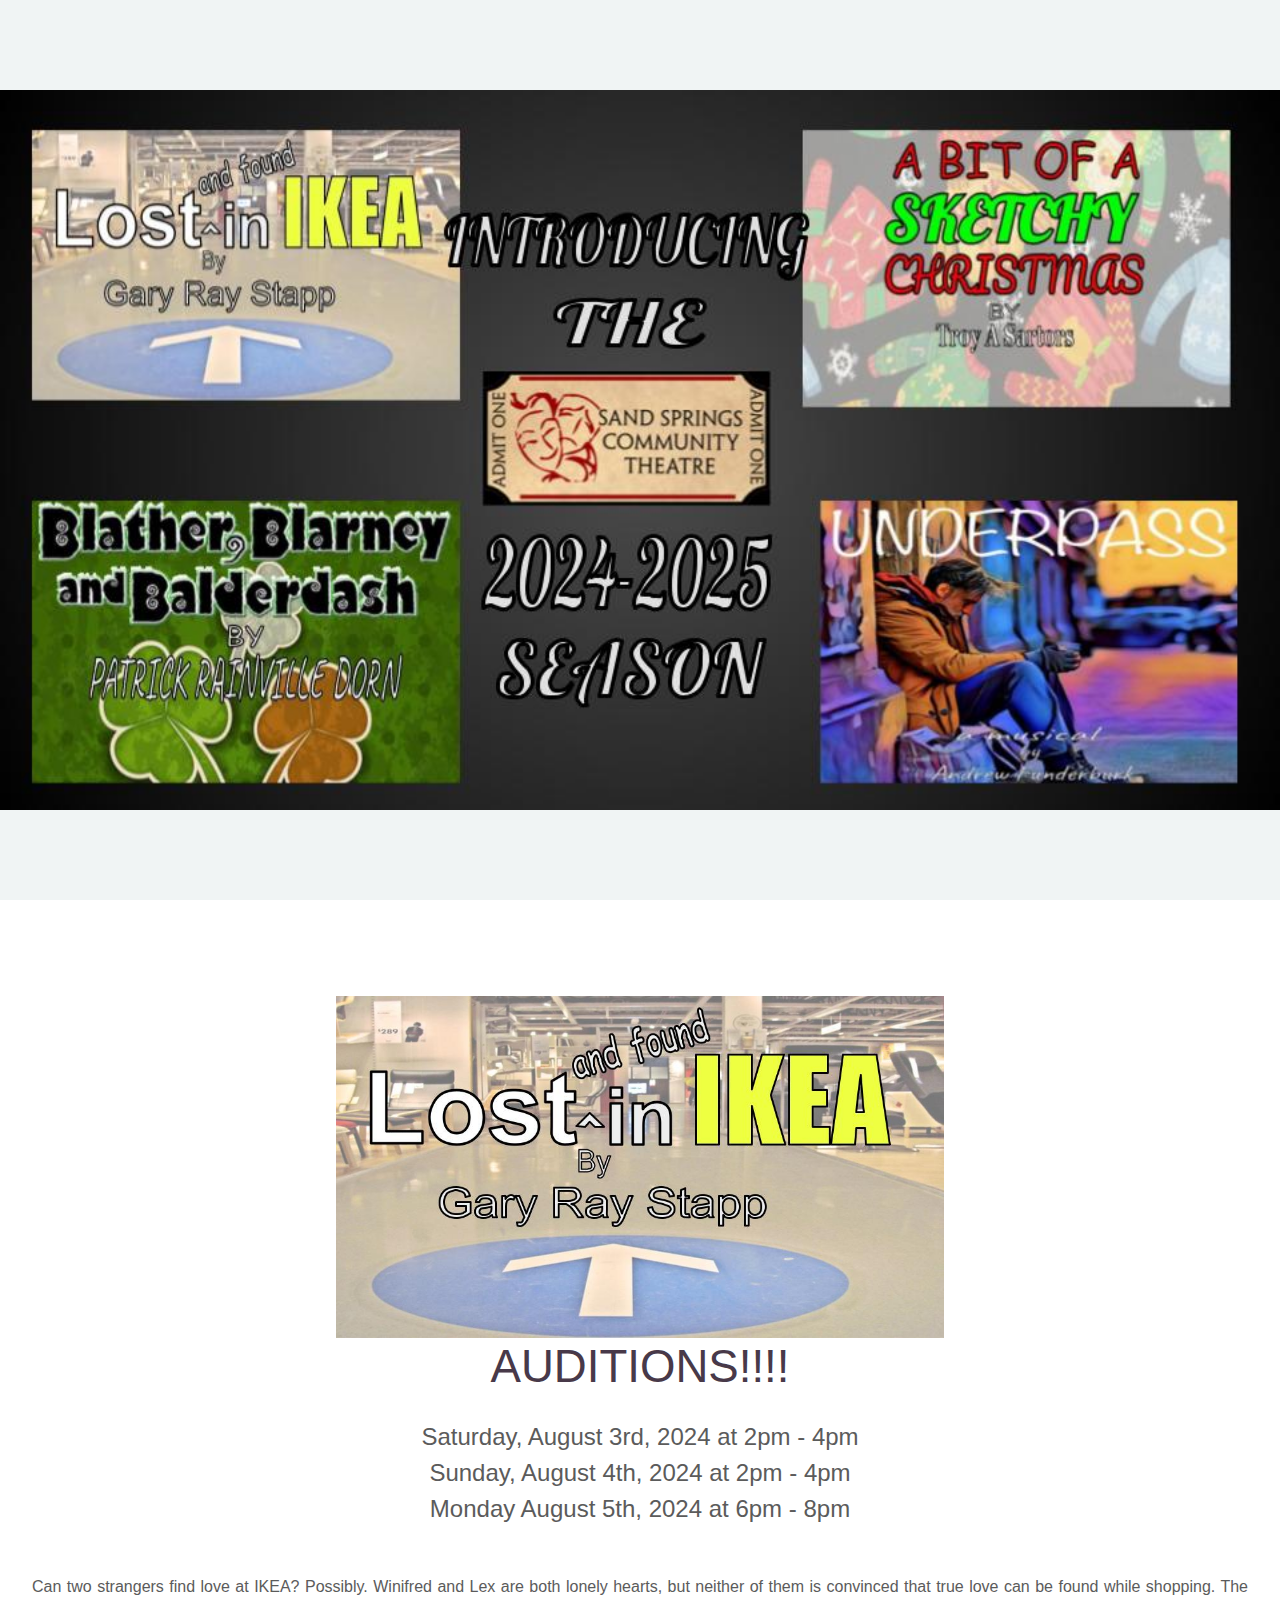
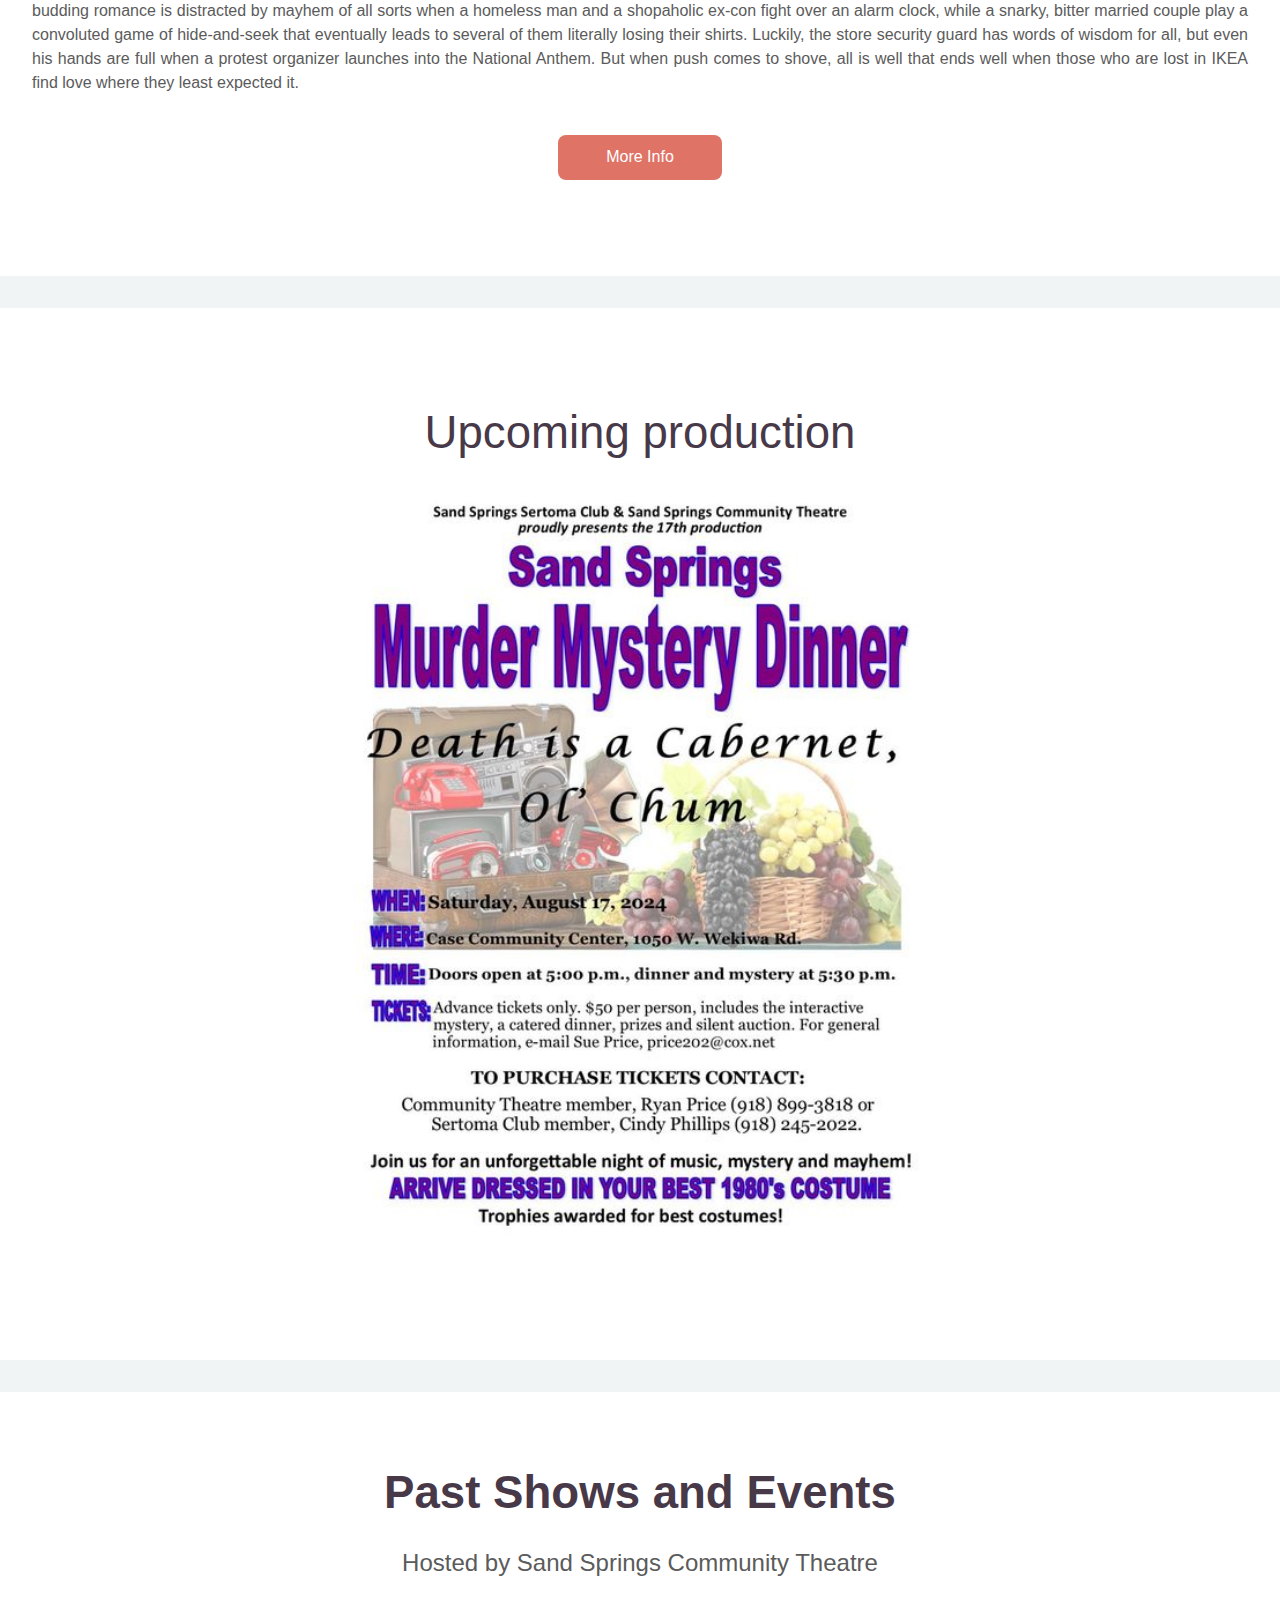
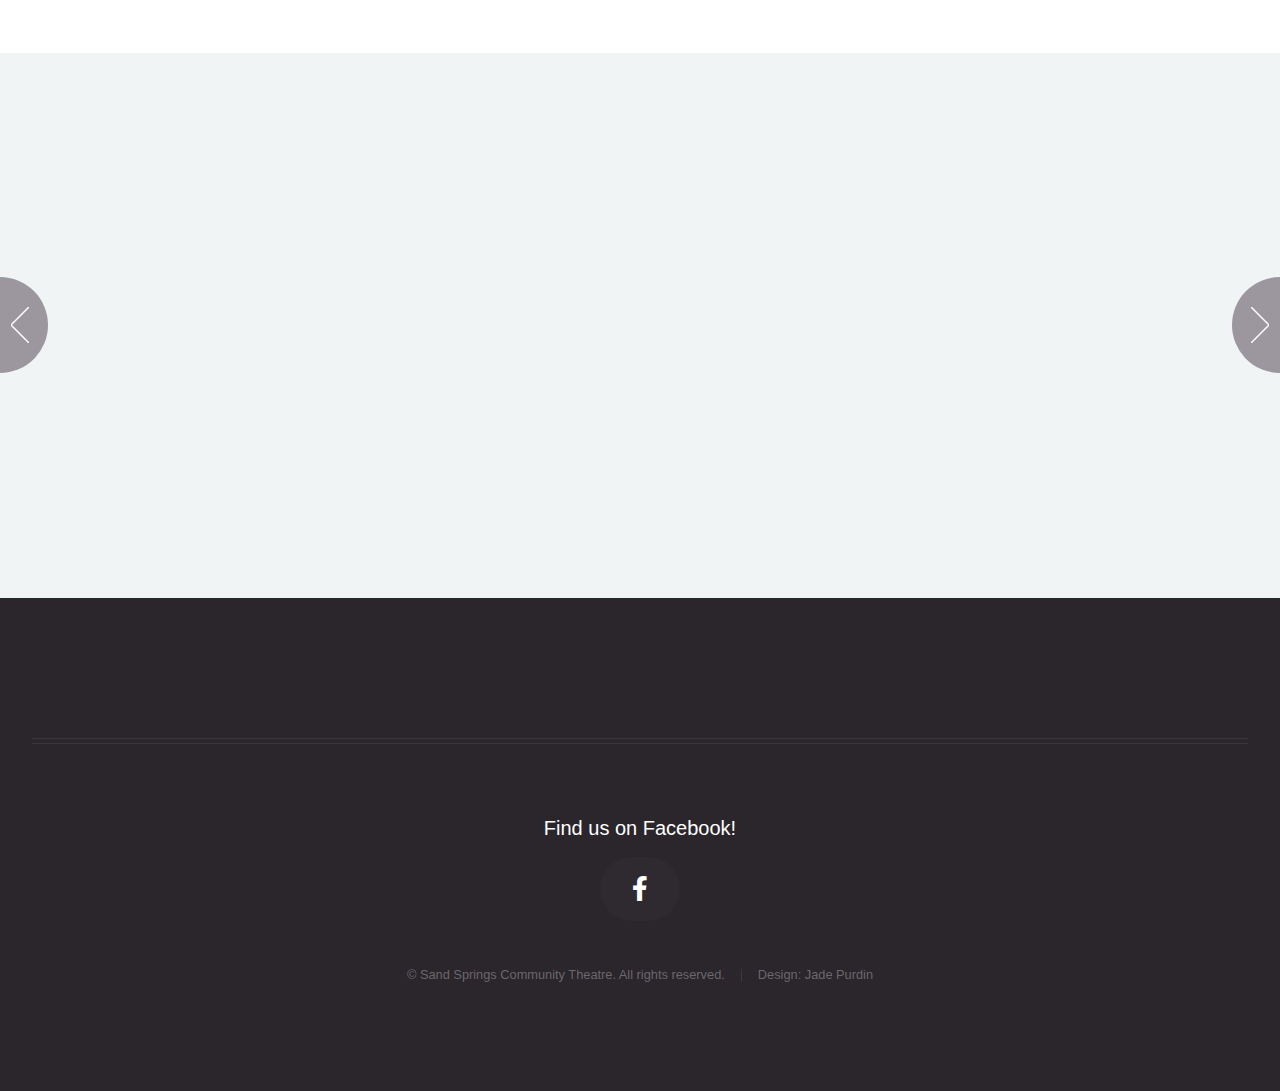
==== index.html @ c71d253a "Add files via upload" ====
<!DOCTYPE HTML>
<!--
	Helios by HTML5 UP
	html5up.net | @ajlkn
	Free for personal and commercial use under the CCA 3.0 license (html5up.net/license)
-->
<html>
	<head>
		<title>Sand Springs Community Theatre</title>
		<meta charset="utf-8" />
		<meta name="viewport" content="width=device-width, initial-scale=1, user-scalable=no" />
		<link rel="stylesheet" href="assets/css/main.css" />
		<noscript><link rel="stylesheet" href="assets/css/noscript.css" /></noscript>
	</head>
	<body class="homepage is-preload">
		<div id="page-wrapper">

			<!-- Header -->
				<div id="header">

					<!-- Inner -->
					<!-- <div class="inner">
						<header>
							<h1><a href="index.html" id="logo">Helios</a></h1>
							<hr />
							<p>Another fine freebie by HTML5 UP</p>
						</header>
						<footer>
							<a href="https://www.eventbrite.com/e/the-tin-woman-tickets-706388606337?aff=ebdssbdestsearch" class="button circled scrolly">Button</a>
						</footer>
					</div> -->

					<!-- Nav -->
						<!-- <nav id="nav">
							<ul>
								<li><a href="index.html">Home</a></li>
								<li>
									<a href="#">Dropdown</a>
									<ul>
										<li><a href="#">Lorem ipsum dolor</a></li>
										<li><a href="#">Magna phasellus</a></li>
										<li><a href="#">Etiam dolore nisl</a></li>
										<li>
											<a href="#">And a submenu &hellip;</a>
											<ul>
												<li><a href="#">Lorem ipsum dolor</a></li>
												<li><a href="#">Phasellus consequat</a></li>
												<li><a href="#">Magna phasellus</a></li>
												<li><a href="#">Etiam dolore nisl</a></li>
											</ul>
										</li>
										<li><a href="#">Veroeros feugiat</a></li>
									</ul>
								</li>
								<li><a href="left-sidebar.html">Left Sidebar</a></li>
								<li><a href="right-sidebar.html">Right Sidebar</a></li>
								<li><a href="no-sidebar.html">No Sidebar</a></li>
							</ul>
						</nav> -->
				</div>

			<!-- Banner -->
				<!-- <section id="banner">
					<header>
						<a href="https://www.eventbrite.com/e/the-tin-woman-tickets-706388606337?aff=ebdssbdestsearch" class="button circled scrolly">Buy Tickets</a>
						<h2><strong>The Tin Woman</strong></h2>
						<h6></h6>
					</header>
				</section> -->

			

			<!-- Main -->
				<div class="wrapper style1">

					<article id="main" class="container special">
						<a href="https://www.facebook.com/events/1815921632248331/1815921642248330?ref=newsfeed" class="image featured"><img src="images\Lost_In_Ikea.jpg" alt="" /></a>
						<header>
							<h2><a href="#">AUDITIONS!!!!</a></h2>
							<p>
								Saturday, August 3rd, 2024 at 2pm - 4pm <br>
								Sunday, August 4th, 2024 at 2pm - 4pm <br>
								Monday August 5th, 2024 at 6pm - 8pm
							</p>
						</header>
						<p>
							Can two strangers find love at IKEA? 
							Possibly. Winifred and Lex are both lonely hearts, but neither of them is convinced that true love can be found while shopping.
							The budding romance is distracted by mayhem of all sorts when a homeless man and a shopaholic ex-con fight over an alarm clock, while a snarky, 
							bitter married couple play a convoluted game of hide-and-seek that eventually leads to several of them literally losing their shirts. Luckily, 
							the store security guard has words of wisdom for all, but even his hands are full when a protest organizer launches into the National Anthem. 
							But when push comes to shove, all is well that ends well when those who are lost in IKEA find love where they least expected it.
						</p>

						<!-- https://ramonahillsideplayers.org/2024-2025-season/lost-and-found-in-ikea/  -------  Can two strangers find love at IKEA? Possibly—with a playful ghost involved. Winifred and Lex are both lonely hearts, but neither of them is convinced that true love can be found while shopping. Winifred’s brother and Lex’s deceased wife think differently and have decided to play cupid for their reluctant loved ones, who unexpectedly find themselves wrestling with love-at-first-sight. Unfortunately, the budding romance is distracted by mayhem of all sorts when a homeless man and a shopaholic ex-con fight over an alarm clock, while a snarky, bitter married couple play a convoluted game of hide-and-seek that eventually leads to several of them literally losing their shirts. Luckily, the store security guard has words of wisdom for all, but even his hands are full when a protest organizer launches into the National Anthem. But when push comes to shove, all is well that ends well when those who are lost in IKEA find love where they least expected it. -->

						<footer>
							<a href="https://www.facebook.com/events/1815921632248331/1815921642248330?ref=newsfeed" class="button">More Info</a>
						</footer>
					</article>

				</div>

			<!-- Features -->
				<div class="wrapper style1">

					<section id="features" class="container special">
						<header>
							<h2>Upcoming production</h2>
							<!-- <p>Ipsum volutpat consectetur orci metus consequat imperdiet duis integer semper magna.</p> -->
						</header>

						<a href="#" class="image featured"><img src="images/Murder_Mystery_2024.jpg" alt="" /></a>
							<!-- <div class="row">
							<article class="col-4 col-12-mobile special">
								<a href="#" class="image featured"><img src="images/The_Tin_Woman.jpg" alt="" /></a>
								<header>
									<h3><a href="#">The Tin Woman</a></h3>
								</header>
								<p>
									September 2023
								</p>
							</article>
							<article class="col-4 col-12-mobile special">
								<a href="#" class="image featured"><img src="images/Charlie_Brown_Christmas.jpg" alt="" /></a>
								<header>
									<h3><a href="#">A Charlie Brown Christmas</a></h3>
								</header>
								<p>
									December 2023
								</p>
							</article>
							<article class="col-4 col-12-mobile special">
								<a href="#" class="image featured"><img src="images/Cinderella.jpeg" alt="" /></a>
								<header>
									<h3><a href="#">Cinderella</a></h3>
								</header>
								<p>
									March 2024
								</p>
							</article>
							<article class="col-4 col-12-mobile special">
								<a href="#" class="image featured"><img src="images/On_Golden_Pond.jpg" alt="" /></a>
								<header>
									<h3><a href="#">On Golden Pond</a></h3>
								</header>
								<p>
									April 2024
								</p>
							</article>
						</div> -->
					</section>

				</div>


				<!-- Banner -->
				<section id="banner">
					<header>
						<h2><strong>Past Shows and Events</strong></h2>
						<p>Hosted by Sand Springs Community Theatre</p>
					</header>
				</section>




				<!-- Carousel -->
				<section class="carousel">
					<div class="reel">
						
						<article>
							<a href="#" class="image featured"><img src="images\2023-2024_Full_Season.jpg" alt="" /></a>
							<header>
								<h3><a href="#">2023-2024 Season</a></h3>
							</header>
							<!-- <p>Commodo id natoque malesuada sollicitudin elit suscipit magna.</p> -->
						</article>

						<article>
							<a href="#" class="image featured"><img src="images/2023_Murder_Mystery.jpg" alt="" /></a>
							<header>
								<h3><a href="#">2023 Murder Mystery</a></h3>
							</header>
							<!-- <p>Commodo id natoque malesuada sollicitudin elit suscipit magna.</p> -->
						</article>

						<article>
							<a href="#" class="image featured"><img src="images/2023_Season_Past_Shows.jpg" alt="" /></a>
							<header>
								<h3><a href="#">2022-2023 Season</a></h3>
							</header>
							<p>Snow White..., Merry comes home for Christmas, The Nerd.</p>
						</article>

						<article>
							<a href="#" class="image featured"><img src="images/2021_Season_Past_Shows.jpg" alt="" /></a>
							<header>
								<h3><a href="#">2021-2022 Season</a></h3>
							</header>
							<p>Puffs, Scrooge's Christmas, Peter Pan, Moon Over Buffalo.</p>
						</article>

						<article>
							<a href="#" class="image featured"><img src="images/2019_Season_Past_Shows.jpg" alt="" /></a>
							<header>
								<h3><a href="#">2018-2019 Season</a></h3>
							</header>
							<p>The Fourposter, Merry comes home for Christmas, Aladdin, The Fantasticks.</p>
						</article>

						<article>
							<a href="#" class="image featured"><img src="images/2018_Season_Past_Shows.jpg" alt="" /></a>
							<header>
								<h3><a href="#">2017-2018 Season</a></h3>
							</header>
							<p>The Giver, Variety Christmas Show, Annie, Little old ladies in Tennis Shoes.</p>
						</article>

						<article>
							<a href="#" class="image featured"><img src="images/Annie_Get_Your_Gun_Past_Show.jpg" alt="" /></a>
							<header>
								<h3><a href="#">Annie Get Your Gun</a></h3>
							</header>
							<!-- <p>Commodo id natoque malesuada sollicitudin elit suscipit magna.</p> -->
						</article>

						<article>
							<a href="#" class="image featured"><img src="images/Into_The_Woods_Past_Show.jpg" alt="" /></a>
							<header>
								<h3><a href="#">Into The Woods</a></h3>
							</header>
							<!-- <p>Commodo id natoque malesuada sollicitudin elit suscipit magna.</p> -->
						</article>

						<article>
							<a href="#" class="image featured"><img src="images/Love_Letters_Past_Shows.jpg" alt="" /></a>
							<header>
								<h3><a href="#">Love Letters</a></h3>
							</header>
							<!-- <p>Commodo id natoque malesuada sollicitudin elit suscipit magna.</p> -->
						</article>

						<article>
							<a href="#" class="image featured"><img src="images/Miracle_Worker_Past_Show.jpg" alt="" /></a>
							<header>
								<h3><a href="#">The Miracle Worker</a></h3>
							</header>
							<!-- <p>Commodo id natoque malesuada sollicitudin elit suscipit magna.</p> -->
						</article>

						<article>
							<a href="#" class="image featured"><img src="images/Smoke_On_The_Mountain_Past_Show.jpg" alt="" /></a>
							<header>
								<h3><a href="#">Smoke on the Mountain</a></h3>
							</header>
							<!-- <p>Commodo id natoque malesuada sollicitudin elit suscipit magna.</p> -->
						</article>

					</div>
				</section>

			<!-- Footer -->
				<div id="footer">
					<div class="container">
						<div class="row">

							<!-- Tweets -->
								<!-- <section class="col-4 col-12-mobile">
									<header>
										<h2 class="icon brands fa-twitter circled"><span class="label">Tweets</span></h2>
									</header>
									<ul class="divided">
										<li>
											<article class="tweet">
												Amet nullam fringilla nibh nulla convallis tique ante sociis accumsan.
												<span class="timestamp">5 minutes ago</span>
											</article>
										</li>
										<li>
											<article class="tweet">
												Hendrerit rutrum quisque.
												<span class="timestamp">30 minutes ago</span>
											</article>
										</li>
										<li>
											<article class="tweet">
												Curabitur donec nulla massa laoreet nibh. Lorem praesent montes.
												<span class="timestamp">3 hours ago</span>
											</article>
										</li>
										<li>
											<article class="tweet">
												Lacus natoque cras rhoncus curae dignissim ultricies. Convallis orci aliquet.
												<span class="timestamp">5 hours ago</span>
											</article>
										</li>
									</ul>
								</section> -->

							<!-- Posts -->
								<!-- <section class="col-4 col-12-mobile">
									<header>
										<h2 class="icon solid fa-file circled"><span class="label">Posts</span></h2>
									</header>
									<ul class="divided">
										<li>
											<article class="post stub">
												<header>
													<h3><a href="#">Nisl fermentum integer</a></h3>
												</header>
												<span class="timestamp">3 hours ago</span>
											</article>
										</li>
										<li>
											<article class="post stub">
												<header>
													<h3><a href="#">Phasellus portitor lorem</a></h3>
												</header>
												<span class="timestamp">6 hours ago</span>
											</article>
										</li>
										<li>
											<article class="post stub">
												<header>
													<h3><a href="#">Magna tempus consequat</a></h3>
												</header>
												<span class="timestamp">Yesterday</span>
											</article>
										</li>
										<li>
											<article class="post stub">
												<header>
													<h3><a href="#">Feugiat lorem ipsum</a></h3>
												</header>
												<span class="timestamp">2 days ago</span>
											</article>
										</li>
									</ul>
								</section> -->

							<!-- Photos -->
								<!-- <section class="col-4 col-12-mobile">
									<header>
										<h2 class="icon solid fa-camera circled"><span class="label">Photos</span></h2>
									</header>
									<div class="row gtr-25">
										<div class="col-6">
											<a href="#" class="image fit"><img src="images/pic10.jpg" alt="" /></a>
										</div>
										<div class="col-6">
											<a href="#" class="image fit"><img src="images/pic11.jpg" alt="" /></a>
										</div>
										<div class="col-6">
											<a href="#" class="image fit"><img src="images/pic12.jpg" alt="" /></a>
										</div>
										<div class="col-6">
											<a href="#" class="image fit"><img src="images/pic13.jpg" alt="" /></a>
										</div>
										<div class="col-6">
											<a href="#" class="image fit"><img src="images/pic14.jpg" alt="" /></a>
										</div>
										<div class="col-6">
											<a href="#" class="image fit"><img src="images/pic15.jpg" alt="" /></a>
										</div>
									</div>
								</section> -->

						</div>
						<hr />
						<div class="row">
							<div class="col-12">

								<!-- Contact -->
									<section class="contact">
										<header>
											<h3>Find us on Facebook!</h3>
										</header>
										<!-- <p>Urna nisl non quis interdum mus ornare ridiculus egestas ridiculus lobortis vivamus tempor aliquet.</p> -->
										<ul class="icons">
											<!-- <li><a href="#" class="icon brands fa-twitter"><span class="label">Twitter</span></a></li> -->
											<li><a href="https://www.facebook.com/SandSpringsCommunityTheater" class="icon brands fa-facebook-f"><span class="label">Facebook</span></a></li>
											<!-- <li><a href="#" class="icon brands fa-instagram"><span class="label">Instagram</span></a></li> -->
											<!-- <li><a href="#" class="icon brands fa-pinterest"><span class="label">Pinterest</span></a></li> -->
											<!-- <li><a href="#" class="icon brands fa-dribbble"><span class="label">Dribbble</span></a></li> -->
											<!-- <li><a href="#" class="icon brands fa-linkedin-in"><span class="label">Linkedin</span></a></li> -->
										</ul>
									</section>

								<!-- Copyright -->
									<div class="copyright">
										<ul class="menu">
											<li>&copy; Sand Springs Community Theatre. All rights reserved.</li><li>Design: <!-- <a href="jpurdin.com"> -->Jade Purdin<!-- </a> --></li>
										</ul>
									</div>

							</div>

						</div>
					</div>
				</div>

		</div>

		<!-- Scripts -->
			<script src="assets/js/jquery.min.js"></script>
			<script src="assets/js/jquery.dropotron.min.js"></script>
			<script src="assets/js/jquery.scrolly.min.js"></script>
			<script src="assets/js/jquery.scrollex.min.js"></script>
			<script src="assets/js/browser.min.js"></script>
			<script src="assets/js/breakpoints.min.js"></script>
			<script src="assets/js/util.js"></script>
			<script src="assets/js/main.js"></script>

	</body>
</html>
---- assets/css/main.css ----
@import url("fontawesome-all.min.css");

/*
	Helios by HTML5 UP
	html5up.net | @ajlkn
	Free for personal and commercial use under the CCA 3.0 license (html5up.net/license)
*/

html, body, div, span, applet, object,
iframe, h1, h2, h3, h4, h5, h6, p, blockquote,
pre, a, abbr, acronym, address, big, cite,
code, del, dfn, em, img, ins, kbd, q, s, samp,
small, strike, strong, sub, sup, tt, var, b,
u, i, center, dl, dt, dd, ol, ul, li, fieldset,
form, label, legend, table, caption, tbody,
tfoot, thead, tr, th, td, article, aside,
canvas, details, embed, figure, figcaption,
footer, header, hgroup, menu, nav, output, ruby,
section, summary, time, mark, audio, video {
	margin: 0;
	padding: 0;
	border: 0;
	font-size: 100%;
	font: inherit;
	vertical-align: baseline;}

article, aside, details, figcaption, figure,
footer, header, hgroup, menu, nav, section {
	display: block;}

body {
	line-height: 1;
}

ol, ul {
	list-style: none;
}

blockquote, q {
	quotes: none;
}

	blockquote:before, blockquote:after, q:before, q:after {
		content: '';
		content: none;
	}

table {
	border-collapse: collapse;
	border-spacing: 0;
}

body {
	-webkit-text-size-adjust: none;
}

mark {
	background-color: transparent;
	color: inherit;
}

input::-moz-focus-inner {
	border: 0;
	padding: 0;
}

input, select, textarea {
	-moz-appearance: none;
	-webkit-appearance: none;
	-ms-appearance: none;
	appearance: none;
}

/* Basic */

	html {
		box-sizing: border-box;
	}

	*, *:before, *:after {
		box-sizing: inherit;
	}

	body {
		background: #f0f4f4;
		color: #5b5b5b;
		font-size: 15pt;
		line-height: 1.85em;
		font-family: 'Source Sans Pro', sans-serif;
		font-weight: 300;
	}

		body.is-preload *, body.is-preload *:before, body.is-preload *:after {
			-moz-animation: none !important;
			-webkit-animation: none !important;
			-ms-animation: none !important;
			animation: none !important;
			-moz-transition: none !important;
			-webkit-transition: none !important;
			-ms-transition: none !important;
			transition: none !important;
		}

	input, textarea, select {
		font-size: 15pt;
		line-height: 1.85em;
		font-family: 'Source Sans Pro', sans-serif;
		font-weight: 300;
	}

	h1, h2, h3, h4, h5, h6 {
		font-weight: 400;
		color: #483949;
		line-height: 1.25em;
	}

	h1 a, h2 a, h3 a, h4 a, h5 a, h6 a {
		color: inherit;
		text-decoration: none;
		border-bottom-color: transparent;
	}

	h1 strong, h2 strong, h3 strong, h4 strong, h5 strong, h6 strong {
		font-weight: 600;
	}

	h2 {
		font-size: 2.85em;
	}

	h3 {
		font-size: 1.25em;
	}

	h4 {
		font-size: 1em;
		margin: 0 0 0.25em 0;
	}

	strong, b {
		font-weight: 400;
		color: #483949;
	}

	em, i {
		font-style: italic;
	}

	a {
		color: inherit;
		border-bottom: solid 1px rgba(128, 128, 128, 0.15);
		text-decoration: none;
		-moz-transition: background-color 0.35s ease-in-out, color 0.35s ease-in-out, border-bottom-color 0.35s ease-in-out;
		-webkit-transition: background-color 0.35s ease-in-out, color 0.35s ease-in-out, border-bottom-color 0.35s ease-in-out;
		-ms-transition: background-color 0.35s ease-in-out, color 0.35s ease-in-out, border-bottom-color 0.35s ease-in-out;
		transition: background-color 0.35s ease-in-out, color 0.35s ease-in-out, border-bottom-color 0.35s ease-in-out;
	}

		a:hover {
			color: #ef8376;
			border-bottom-color: transparent;
		}

	sub {
		position: relative;
		top: 0.5em;
		font-size: 0.8em;
	}

	sup {
		position: relative;
		top: -0.5em;
		font-size: 0.8em;
	}

	blockquote {
		border-left: solid 0.5em #ddd;
		padding: 1em 0 1em 2em;
		font-style: italic;
	}

	p, ul, ol, dl, table {
		margin-bottom: 1em;
	}

	p {
		text-align: justify;
	}

	br.clear {
		clear: both;
	}

	hr {
		position: relative;
		display: block;
		border: 0;
		top: 4.5em;
		margin-bottom: 9em;
		height: 6px;
		border-top: solid 1px rgba(128, 128, 128, 0.2);
		border-bottom: solid 1px rgba(128, 128, 128, 0.2);
	}

		hr:before, hr:after {
			content: '';
			position: absolute;
			top: -8px;
			display: block;
			width: 1px;
			height: 21px;
			background: rgba(128, 128, 128, 0.2);
		}

		hr:before {
			left: -1px;
		}

		hr:after {
			right: -1px;
		}

	.timestamp {
		color: rgba(128, 128, 128, 0.75);
		font-size: 0.8em;
	}

/* Container */

	.container {
		margin: 0 auto;
		max-width: 100%;
		width: 1400px;
	}

		@media screen and (max-width: 1680px) {

			.container {
				width: 1200px;
			}

		}

		@media screen and (max-width: 1280px) {

			.container {
				width: 100%;
			}

		}

		@media screen and (max-width: 960px) {

			.container {
				width: 100%;
			}

		}

		@media screen and (max-width: 840px) {

			.container {
				width: 100%;
			}

		}

		@media screen and (max-width: 736px) {

			.container {
				width: 100%;
			}

		}

/* Row */

	.row {
		display: flex;
		flex-wrap: wrap;
		box-sizing: border-box;
		align-items: stretch;
	}

		.row > * {
			box-sizing: border-box;
		}

		.row.gtr-uniform > * > :last-child {
			margin-bottom: 0;
		}

		.row.aln-left {
			justify-content: flex-start;
		}

		.row.aln-center {
			justify-content: center;
		}

		.row.aln-right {
			justify-content: flex-end;
		}

		.row.aln-top {
			align-items: flex-start;
		}

		.row.aln-middle {
			align-items: center;
		}

		.row.aln-bottom {
			align-items: flex-end;
		}

		.row > .imp {
			order: -1;
		}

		.row > .col-1 {
			width: 8.33333%;
		}

		.row > .off-1 {
			margin-left: 8.33333%;
		}

		.row > .col-2 {
			width: 16.66667%;
		}

		.row > .off-2 {
			margin-left: 16.66667%;
		}

		.row > .col-3 {
			width: 25%;
		}

		.row > .off-3 {
			margin-left: 25%;
		}

		.row > .col-4 {
			width: 33.33333%;
		}

		.row > .off-4 {
			margin-left: 33.33333%;
		}

		.row > .col-5 {
			width: 41.66667%;
		}

		.row > .off-5 {
			margin-left: 41.66667%;
		}

		.row > .col-6 {
			width: 50%;
		}

		.row > .off-6 {
			margin-left: 50%;
		}

		.row > .col-7 {
			width: 58.33333%;
		}

		.row > .off-7 {
			margin-left: 58.33333%;
		}

		.row > .col-8 {
			width: 66.66667%;
		}

		.row > .off-8 {
			margin-left: 66.66667%;
		}

		.row > .col-9 {
			width: 75%;
		}

		.row > .off-9 {
			margin-left: 75%;
		}

		.row > .col-10 {
			width: 83.33333%;
		}

		.row > .off-10 {
			margin-left: 83.33333%;
		}

		.row > .col-11 {
			width: 91.66667%;
		}

		.row > .off-11 {
			margin-left: 91.66667%;
		}

		.row > .col-12 {
			width: 100%;
		}

		.row > .off-12 {
			margin-left: 100%;
		}

		.row.gtr-0 {
			margin-top: 0px;
			margin-left: 0px;
		}

			.row.gtr-0 > * {
				padding: 0px 0 0 0px;
			}

			.row.gtr-0.gtr-uniform {
				margin-top: 0px;
			}

				.row.gtr-0.gtr-uniform > * {
					padding-top: 0px;
				}

		.row.gtr-25 {
			margin-top: -10px;
			margin-left: -10px;
		}

			.row.gtr-25 > * {
				padding: 10px 0 0 10px;
			}

			.row.gtr-25.gtr-uniform {
				margin-top: -10px;
			}

				.row.gtr-25.gtr-uniform > * {
					padding-top: 10px;
				}

		.row.gtr-50 {
			margin-top: -20px;
			margin-left: -20px;
		}

			.row.gtr-50 > * {
				padding: 20px 0 0 20px;
			}

			.row.gtr-50.gtr-uniform {
				margin-top: -20px;
			}

				.row.gtr-50.gtr-uniform > * {
					padding-top: 20px;
				}

		.row {
			margin-top: -40px;
			margin-left: -40px;
		}

			.row > * {
				padding: 40px 0 0 40px;
			}

			.row.gtr-uniform {
				margin-top: -40px;
			}

				.row.gtr-uniform > * {
					padding-top: 40px;
				}

		.row.gtr-150 {
			margin-top: -60px;
			margin-left: -60px;
		}

			.row.gtr-150 > * {
				padding: 60px 0 0 60px;
			}

			.row.gtr-150.gtr-uniform {
				margin-top: -60px;
			}

				.row.gtr-150.gtr-uniform > * {
					padding-top: 60px;
				}

		.row.gtr-200 {
			margin-top: -80px;
			margin-left: -80px;
		}

			.row.gtr-200 > * {
				padding: 80px 0 0 80px;
			}

			.row.gtr-200.gtr-uniform {
				margin-top: -80px;
			}

				.row.gtr-200.gtr-uniform > * {
					padding-top: 80px;
				}

		@media screen and (max-width: 1680px) {

			.row {
				display: flex;
				flex-wrap: wrap;
				box-sizing: border-box;
				align-items: stretch;
			}

				.row > * {
					box-sizing: border-box;
				}

				.row.gtr-uniform > * > :last-child {
					margin-bottom: 0;
				}

				.row.aln-left {
					justify-content: flex-start;
				}

				.row.aln-center {
					justify-content: center;
				}

				.row.aln-right {
					justify-content: flex-end;
				}

				.row.aln-top {
					align-items: flex-start;
				}

				.row.aln-middle {
					align-items: center;
				}

				.row.aln-bottom {
					align-items: flex-end;
				}

				.row > .imp-wide {
					order: -1;
				}

				.row > .col-1-wide {
					width: 8.33333%;
				}

				.row > .off-1-wide {
					margin-left: 8.33333%;
				}

				.row > .col-2-wide {
					width: 16.66667%;
				}

				.row > .off-2-wide {
					margin-left: 16.66667%;
				}

				.row > .col-3-wide {
					width: 25%;
				}

				.row > .off-3-wide {
					margin-left: 25%;
				}

				.row > .col-4-wide {
					width: 33.33333%;
				}

				.row > .off-4-wide {
					margin-left: 33.33333%;
				}

				.row > .col-5-wide {
					width: 41.66667%;
				}

				.row > .off-5-wide {
					margin-left: 41.66667%;
				}

				.row > .col-6-wide {
					width: 50%;
				}

				.row > .off-6-wide {
					margin-left: 50%;
				}

				.row > .col-7-wide {
					width: 58.33333%;
				}

				.row > .off-7-wide {
					margin-left: 58.33333%;
				}

				.row > .col-8-wide {
					width: 66.66667%;
				}

				.row > .off-8-wide {
					margin-left: 66.66667%;
				}

				.row > .col-9-wide {
					width: 75%;
				}

				.row > .off-9-wide {
					margin-left: 75%;
				}

				.row > .col-10-wide {
					width: 83.33333%;
				}

				.row > .off-10-wide {
					margin-left: 83.33333%;
				}

				.row > .col-11-wide {
					width: 91.66667%;
				}

				.row > .off-11-wide {
					margin-left: 91.66667%;
				}

				.row > .col-12-wide {
					width: 100%;
				}

				.row > .off-12-wide {
					margin-left: 100%;
				}

				.row.gtr-0 {
					margin-top: 0px;
					margin-left: 0px;
				}

					.row.gtr-0 > * {
						padding: 0px 0 0 0px;
					}

					.row.gtr-0.gtr-uniform {
						margin-top: 0px;
					}

						.row.gtr-0.gtr-uniform > * {
							padding-top: 0px;
						}

				.row.gtr-25 {
					margin-top: -10px;
					margin-left: -10px;
				}

					.row.gtr-25 > * {
						padding: 10px 0 0 10px;
					}

					.row.gtr-25.gtr-uniform {
						margin-top: -10px;
					}

						.row.gtr-25.gtr-uniform > * {
							padding-top: 10px;
						}

				.row.gtr-50 {
					margin-top: -20px;
					margin-left: -20px;
				}

					.row.gtr-50 > * {
						padding: 20px 0 0 20px;
					}

					.row.gtr-50.gtr-uniform {
						margin-top: -20px;
					}

						.row.gtr-50.gtr-uniform > * {
							padding-top: 20px;
						}

				.row {
					margin-top: -40px;
					margin-left: -40px;
				}

					.row > * {
						padding: 40px 0 0 40px;
					}

					.row.gtr-uniform {
						margin-top: -40px;
					}

						.row.gtr-uniform > * {
							padding-top: 40px;
						}

				.row.gtr-150 {
					margin-top: -60px;
					margin-left: -60px;
				}

					.row.gtr-150 > * {
						padding: 60px 0 0 60px;
					}

					.row.gtr-150.gtr-uniform {
						margin-top: -60px;
					}

						.row.gtr-150.gtr-uniform > * {
							padding-top: 60px;
						}

				.row.gtr-200 {
					margin-top: -80px;
					margin-left: -80px;
				}

					.row.gtr-200 > * {
						padding: 80px 0 0 80px;
					}

					.row.gtr-200.gtr-uniform {
						margin-top: -80px;
					}

						.row.gtr-200.gtr-uniform > * {
							padding-top: 80px;
						}

		}

		@media screen and (max-width: 1280px) {

			.row {
				display: flex;
				flex-wrap: wrap;
				box-sizing: border-box;
				align-items: stretch;
			}

				.row > * {
					box-sizing: border-box;
				}

				.row.gtr-uniform > * > :last-child {
					margin-bottom: 0;
				}

				.row.aln-left {
					justify-content: flex-start;
				}

				.row.aln-center {
					justify-content: center;
				}

				.row.aln-right {
					justify-content: flex-end;
				}

				.row.aln-top {
					align-items: flex-start;
				}

				.row.aln-middle {
					align-items: center;
				}

				.row.aln-bottom {
					align-items: flex-end;
				}

				.row > .imp-normal {
					order: -1;
				}

				.row > .col-1-normal {
					width: 8.33333%;
				}

				.row > .off-1-normal {
					margin-left: 8.33333%;
				}

				.row > .col-2-normal {
					width: 16.66667%;
				}

				.row > .off-2-normal {
					margin-left: 16.66667%;
				}

				.row > .col-3-normal {
					width: 25%;
				}

				.row > .off-3-normal {
					margin-left: 25%;
				}

				.row > .col-4-normal {
					width: 33.33333%;
				}

				.row > .off-4-normal {
					margin-left: 33.33333%;
				}

				.row > .col-5-normal {
					width: 41.66667%;
				}

				.row > .off-5-normal {
					margin-left: 41.66667%;
				}

				.row > .col-6-normal {
					width: 50%;
				}

				.row > .off-6-normal {
					margin-left: 50%;
				}

				.row > .col-7-normal {
					width: 58.33333%;
				}

				.row > .off-7-normal {
					margin-left: 58.33333%;
				}

				.row > .col-8-normal {
					width: 66.66667%;
				}

				.row > .off-8-normal {
					margin-left: 66.66667%;
				}

				.row > .col-9-normal {
					width: 75%;
				}

				.row > .off-9-normal {
					margin-left: 75%;
				}

				.row > .col-10-normal {
					width: 83.33333%;
				}

				.row > .off-10-normal {
					margin-left: 83.33333%;
				}

				.row > .col-11-normal {
					width: 91.66667%;
				}

				.row > .off-11-normal {
					margin-left: 91.66667%;
				}

				.row > .col-12-normal {
					width: 100%;
				}

				.row > .off-12-normal {
					margin-left: 100%;
				}

				.row.gtr-0 {
					margin-top: 0px;
					margin-left: 0px;
				}

					.row.gtr-0 > * {
						padding: 0px 0 0 0px;
					}

					.row.gtr-0.gtr-uniform {
						margin-top: 0px;
					}

						.row.gtr-0.gtr-uniform > * {
							padding-top: 0px;
						}

				.row.gtr-25 {
					margin-top: -9px;
					margin-left: -9px;
				}

					.row.gtr-25 > * {
						padding: 9px 0 0 9px;
					}

					.row.gtr-25.gtr-uniform {
						margin-top: -9px;
					}

						.row.gtr-25.gtr-uniform > * {
							padding-top: 9px;
						}

				.row.gtr-50 {
					margin-top: -18px;
					margin-left: -18px;
				}

					.row.gtr-50 > * {
						padding: 18px 0 0 18px;
					}

					.row.gtr-50.gtr-uniform {
						margin-top: -18px;
					}

						.row.gtr-50.gtr-uniform > * {
							padding-top: 18px;
						}

				.row {
					margin-top: -36px;
					margin-left: -36px;
				}

					.row > * {
						padding: 36px 0 0 36px;
					}

					.row.gtr-uniform {
						margin-top: -36px;
					}

						.row.gtr-uniform > * {
							padding-top: 36px;
						}

				.row.gtr-150 {
					margin-top: -54px;
					margin-left: -54px;
				}

					.row.gtr-150 > * {
						padding: 54px 0 0 54px;
					}

					.row.gtr-150.gtr-uniform {
						margin-top: -54px;
					}

						.row.gtr-150.gtr-uniform > * {
							padding-top: 54px;
						}

				.row.gtr-200 {
					margin-top: -72px;
					margin-left: -72px;
				}

					.row.gtr-200 > * {
						padding: 72px 0 0 72px;
					}

					.row.gtr-200.gtr-uniform {
						margin-top: -72px;
					}

						.row.gtr-200.gtr-uniform > * {
							padding-top: 72px;
						}

		}

		@media screen and (max-width: 960px) {

			.row {
				display: flex;
				flex-wrap: wrap;
				box-sizing: border-box;
				align-items: stretch;
			}

				.row > * {
					box-sizing: border-box;
				}

				.row.gtr-uniform > * > :last-child {
					margin-bottom: 0;
				}

				.row.aln-left {
					justify-content: flex-start;
				}

				.row.aln-center {
					justify-content: center;
				}

				.row.aln-right {
					justify-content: flex-end;
				}

				.row.aln-top {
					align-items: flex-start;
				}

				.row.aln-middle {
					align-items: center;
				}

				.row.aln-bottom {
					align-items: flex-end;
				}

				.row > .imp-narrow {
					order: -1;
				}

				.row > .col-1-narrow {
					width: 8.33333%;
				}

				.row > .off-1-narrow {
					margin-left: 8.33333%;
				}

				.row > .col-2-narrow {
					width: 16.66667%;
				}

				.row > .off-2-narrow {
					margin-left: 16.66667%;
				}

				.row > .col-3-narrow {
					width: 25%;
				}

				.row > .off-3-narrow {
					margin-left: 25%;
				}

				.row > .col-4-narrow {
					width: 33.33333%;
				}

				.row > .off-4-narrow {
					margin-left: 33.33333%;
				}

				.row > .col-5-narrow {
					width: 41.66667%;
				}

				.row > .off-5-narrow {
					margin-left: 41.66667%;
				}

				.row > .col-6-narrow {
					width: 50%;
				}

				.row > .off-6-narrow {
					margin-left: 50%;
				}

				.row > .col-7-narrow {
					width: 58.33333%;
				}

				.row > .off-7-narrow {
					margin-left: 58.33333%;
				}

				.row > .col-8-narrow {
					width: 66.66667%;
				}

				.row > .off-8-narrow {
					margin-left: 66.66667%;
				}

				.row > .col-9-narrow {
					width: 75%;
				}

				.row > .off-9-narrow {
					margin-left: 75%;
				}

				.row > .col-10-narrow {
					width: 83.33333%;
				}

				.row > .off-10-narrow {
					margin-left: 83.33333%;
				}

				.row > .col-11-narrow {
					width: 91.66667%;
				}

				.row > .off-11-narrow {
					margin-left: 91.66667%;
				}

				.row > .col-12-narrow {
					width: 100%;
				}

				.row > .off-12-narrow {
					margin-left: 100%;
				}

				.row.gtr-0 {
					margin-top: 0px;
					margin-left: 0px;
				}

					.row.gtr-0 > * {
						padding: 0px 0 0 0px;
					}

					.row.gtr-0.gtr-uniform {
						margin-top: 0px;
					}

						.row.gtr-0.gtr-uniform > * {
							padding-top: 0px;
						}

				.row.gtr-25 {
					margin-top: -8px;
					margin-left: -8px;
				}

					.row.gtr-25 > * {
						padding: 8px 0 0 8px;
					}

					.row.gtr-25.gtr-uniform {
						margin-top: -8px;
					}

						.row.gtr-25.gtr-uniform > * {
							padding-top: 8px;
						}

				.row.gtr-50 {
					margin-top: -16px;
					margin-left: -16px;
				}

					.row.gtr-50 > * {
						padding: 16px 0 0 16px;
					}

					.row.gtr-50.gtr-uniform {
						margin-top: -16px;
					}

						.row.gtr-50.gtr-uniform > * {
							padding-top: 16px;
						}

				.row {
					margin-top: -32px;
					margin-left: -32px;
				}

					.row > * {
						padding: 32px 0 0 32px;
					}

					.row.gtr-uniform {
						margin-top: -32px;
					}

						.row.gtr-uniform > * {
							padding-top: 32px;
						}

				.row.gtr-150 {
					margin-top: -48px;
					margin-left: -48px;
				}

					.row.gtr-150 > * {
						padding: 48px 0 0 48px;
					}

					.row.gtr-150.gtr-uniform {
						margin-top: -48px;
					}

						.row.gtr-150.gtr-uniform > * {
							padding-top: 48px;
						}

				.row.gtr-200 {
					margin-top: -64px;
					margin-left: -64px;
				}

					.row.gtr-200 > * {
						padding: 64px 0 0 64px;
					}

					.row.gtr-200.gtr-uniform {
						margin-top: -64px;
					}

						.row.gtr-200.gtr-uniform > * {
							padding-top: 64px;
						}

		}

		@media screen and (max-width: 840px) {

			.row {
				display: flex;
				flex-wrap: wrap;
				box-sizing: border-box;
				align-items: stretch;
			}

				.row > * {
					box-sizing: border-box;
				}

				.row.gtr-uniform > * > :last-child {
					margin-bottom: 0;
				}

				.row.aln-left {
					justify-content: flex-start;
				}

				.row.aln-center {
					justify-content: center;
				}

				.row.aln-right {
					justify-content: flex-end;
				}

				.row.aln-top {
					align-items: flex-start;
				}

				.row.aln-middle {
					align-items: center;
				}

				.row.aln-bottom {
					align-items: flex-end;
				}

				.row > .imp-narrower {
					order: -1;
				}

				.row > .col-1-narrower {
					width: 8.33333%;
				}

				.row > .off-1-narrower {
					margin-left: 8.33333%;
				}

				.row > .col-2-narrower {
					width: 16.66667%;
				}

				.row > .off-2-narrower {
					margin-left: 16.66667%;
				}

				.row > .col-3-narrower {
					width: 25%;
				}

				.row > .off-3-narrower {
					margin-left: 25%;
				}

				.row > .col-4-narrower {
					width: 33.33333%;
				}

				.row > .off-4-narrower {
					margin-left: 33.33333%;
				}

				.row > .col-5-narrower {
					width: 41.66667%;
				}

				.row > .off-5-narrower {
					margin-left: 41.66667%;
				}

				.row > .col-6-narrower {
					width: 50%;
				}

				.row > .off-6-narrower {
					margin-left: 50%;
				}

				.row > .col-7-narrower {
					width: 58.33333%;
				}

				.row > .off-7-narrower {
					margin-left: 58.33333%;
				}

				.row > .col-8-narrower {
					width: 66.66667%;
				}

				.row > .off-8-narrower {
					margin-left: 66.66667%;
				}

				.row > .col-9-narrower {
					width: 75%;
				}

				.row > .off-9-narrower {
					margin-left: 75%;
				}

				.row > .col-10-narrower {
					width: 83.33333%;
				}

				.row > .off-10-narrower {
					margin-left: 83.33333%;
				}

				.row > .col-11-narrower {
					width: 91.66667%;
				}

				.row > .off-11-narrower {
					margin-left: 91.66667%;
				}

				.row > .col-12-narrower {
					width: 100%;
				}

				.row > .off-12-narrower {
					margin-left: 100%;
				}

				.row.gtr-0 {
					margin-top: 0px;
					margin-left: 0px;
				}

					.row.gtr-0 > * {
						padding: 0px 0 0 0px;
					}

					.row.gtr-0.gtr-uniform {
						margin-top: 0px;
					}

						.row.gtr-0.gtr-uniform > * {
							padding-top: 0px;
						}

				.row.gtr-25 {
					margin-top: -8px;
					margin-left: -8px;
				}

					.row.gtr-25 > * {
						padding: 8px 0 0 8px;
					}

					.row.gtr-25.gtr-uniform {
						margin-top: -8px;
					}

						.row.gtr-25.gtr-uniform > * {
							padding-top: 8px;
						}

				.row.gtr-50 {
					margin-top: -16px;
					margin-left: -16px;
				}

					.row.gtr-50 > * {
						padding: 16px 0 0 16px;
					}

					.row.gtr-50.gtr-uniform {
						margin-top: -16px;
					}

						.row.gtr-50.gtr-uniform > * {
							padding-top: 16px;
						}

				.row {
					margin-top: -32px;
					margin-left: -32px;
				}

					.row > * {
						padding: 32px 0 0 32px;
					}

					.row.gtr-uniform {
						margin-top: -32px;
					}

						.row.gtr-uniform > * {
							padding-top: 32px;
						}

				.row.gtr-150 {
					margin-top: -48px;
					margin-left: -48px;
				}

					.row.gtr-150 > * {
						padding: 48px 0 0 48px;
					}

					.row.gtr-150.gtr-uniform {
						margin-top: -48px;
					}

						.row.gtr-150.gtr-uniform > * {
							padding-top: 48px;
						}

				.row.gtr-200 {
					margin-top: -64px;
					margin-left: -64px;
				}

					.row.gtr-200 > * {
						padding: 64px 0 0 64px;
					}

					.row.gtr-200.gtr-uniform {
						margin-top: -64px;
					}

						.row.gtr-200.gtr-uniform > * {
							padding-top: 64px;
						}

		}

		@media screen and (max-width: 736px) {

			.row {
				display: flex;
				flex-wrap: wrap;
				box-sizing: border-box;
				align-items: stretch;
			}

				.row > * {
					box-sizing: border-box;
				}

				.row.gtr-uniform > * > :last-child {
					margin-bottom: 0;
				}

				.row.aln-left {
					justify-content: flex-start;
				}

				.row.aln-center {
					justify-content: center;
				}

				.row.aln-right {
					justify-content: flex-end;
				}

				.row.aln-top {
					align-items: flex-start;
				}

				.row.aln-middle {
					align-items: center;
				}

				.row.aln-bottom {
					align-items: flex-end;
				}

				.row > .imp-mobile {
					order: -1;
				}

				.row > .col-1-mobile {
					width: 8.33333%;
				}

				.row > .off-1-mobile {
					margin-left: 8.33333%;
				}

				.row > .col-2-mobile {
					width: 16.66667%;
				}

				.row > .off-2-mobile {
					margin-left: 16.66667%;
				}

				.row > .col-3-mobile {
					width: 25%;
				}

				.row > .off-3-mobile {
					margin-left: 25%;
				}

				.row > .col-4-mobile {
					width: 33.33333%;
				}

				.row > .off-4-mobile {
					margin-left: 33.33333%;
				}

				.row > .col-5-mobile {
					width: 41.66667%;
				}

				.row > .off-5-mobile {
					margin-left: 41.66667%;
				}

				.row > .col-6-mobile {
					width: 50%;
				}

				.row > .off-6-mobile {
					margin-left: 50%;
				}

				.row > .col-7-mobile {
					width: 58.33333%;
				}

				.row > .off-7-mobile {
					margin-left: 58.33333%;
				}

				.row > .col-8-mobile {
					width: 66.66667%;
				}

				.row > .off-8-mobile {
					margin-left: 66.66667%;
				}

				.row > .col-9-mobile {
					width: 75%;
				}

				.row > .off-9-mobile {
					margin-left: 75%;
				}

				.row > .col-10-mobile {
					width: 83.33333%;
				}

				.row > .off-10-mobile {
					margin-left: 83.33333%;
				}

				.row > .col-11-mobile {
					width: 91.66667%;
				}

				.row > .off-11-mobile {
					margin-left: 91.66667%;
				}

				.row > .col-12-mobile {
					width: 100%;
				}

				.row > .off-12-mobile {
					margin-left: 100%;
				}

				.row.gtr-0 {
					margin-top: 0px;
					margin-left: 0px;
				}

					.row.gtr-0 > * {
						padding: 0px 0 0 0px;
					}

					.row.gtr-0.gtr-uniform {
						margin-top: 0px;
					}

						.row.gtr-0.gtr-uniform > * {
							padding-top: 0px;
						}

				.row.gtr-25 {
					margin-top: -5px;
					margin-left: -5px;
				}

					.row.gtr-25 > * {
						padding: 5px 0 0 5px;
					}

					.row.gtr-25.gtr-uniform {
						margin-top: -5px;
					}

						.row.gtr-25.gtr-uniform > * {
							padding-top: 5px;
						}

				.row.gtr-50 {
					margin-top: -10px;
					margin-left: -10px;
				}

					.row.gtr-50 > * {
						padding: 10px 0 0 10px;
					}

					.row.gtr-50.gtr-uniform {
						margin-top: -10px;
					}

						.row.gtr-50.gtr-uniform > * {
							padding-top: 10px;
						}

				.row {
					margin-top: -20px;
					margin-left: -20px;
				}

					.row > * {
						padding: 20px 0 0 20px;
					}

					.row.gtr-uniform {
						margin-top: -20px;
					}

						.row.gtr-uniform > * {
							padding-top: 20px;
						}

				.row.gtr-150 {
					margin-top: -30px;
					margin-left: -30px;
				}

					.row.gtr-150 > * {
						padding: 30px 0 0 30px;
					}

					.row.gtr-150.gtr-uniform {
						margin-top: -30px;
					}

						.row.gtr-150.gtr-uniform > * {
							padding-top: 30px;
						}

				.row.gtr-200 {
					margin-top: -40px;
					margin-left: -40px;
				}

					.row.gtr-200 > * {
						padding: 40px 0 0 40px;
					}

					.row.gtr-200.gtr-uniform {
						margin-top: -40px;
					}

						.row.gtr-200.gtr-uniform > * {
							padding-top: 40px;
						}

		}

/* Sections/Article */

	section, article {
		margin-bottom: 3em;
	}

		section > :last-child, section:last-child, article > :last-child, article:last-child {
			margin-bottom: 0;
		}

		section.special > header, section.special > footer, article.special > header, article.special > footer {
			text-align: center;
		}

	.row > section, .row > article {
		margin-bottom: 0;
	}

	header {
		margin: 0 0 1em 0;
	}

		header > p {
			display: block;
			font-size: 1.5em;
			margin: 1em 0 2em 0;
			line-height: 1.5em;
			text-align: inherit;
		}

	footer {
		margin: 2.5em 0 0 0;
	}

/* Image */

	.image {
		position:relative;
		display: inline-block;
		border: 0;
		outline: 0;
	}

		.image img {
			display:block;
			width: 100%;
		}

		.image.fit {
			display: block;
			width: 100%;
		}

		.image.featured {
			display: block;
			width: 50%;
			margin: auto;
		}

		.image.left {
			float: left;
			margin: 0 2em 2em 0;
		}

		.image.centered {
			display: block;
			margin: 0 0 2em 0;
		}

			.image.centered img {
				margin: 0 auto;
				width: auto;
			}

/* List */

	ul {
		list-style: disc;
		padding-left: 1em;
	}

		ul li {
			padding-left: 0.5em;
		}

	ol {
		list-style: decimal;
		padding-left: 1.25em;
	}

		ol li {
			padding-left: 0.25em;
		}

/* Actions */

	ul.actions {
		margin: 3em 0 0 0;
		list-style: none;
		padding-left: 0;
	}

		form ul.actions {
			margin-top: 0;
		}

		ul.actions li {
			display: inline-block;
			margin: 0 0.75em 0 0.75em;
			padding-left: 0;
		}

			ul.actions li:first-child {
				margin-left: 0;
			}

			ul.actions li:last-child {
				margin-right: 0;
			}

/* Divided */

	ul.divided {
		list-style: none;
		padding-left: 0;
	}

		ul.divided li {
			border-top: solid 1px rgba(128, 128, 128, 0.2);
			padding-top: 1.5em;
			margin-top: 1.5em;
			padding-left: 0;
		}

			ul.divided li:first-child {
				border-top: 0;
				padding-top: 0;
				margin-top: 0;
			}

/* Menu */

	ul.menu {
		height: 1em;
		line-height: 1em;
		list-style: none;
		padding-left: 0;
	}

		ul.menu li {
			display: inline-block;
			border-left: solid 1px rgba(128, 128, 128, 0.2);
			padding-left: 1.25em;
			margin-left: 1.25em;
		}

			ul.menu li:first-child {
				border-left: 0;
				padding-left: 0;
				margin-left: 0;
			}

/* Icons */

	ul.icons {
		position: relative;
		background: rgba(128, 128, 128, 0.05);
		border-radius: 4em;
		display: inline-block;
		padding: 0.35em 0.75em 0.35em 0.75em;
		font-size: 1.25em;
		cursor: default;
		list-style: none;
	}

		ul.icons li {
			display: inline-block;
			padding-left: 0;
		}

			ul.icons li a {
				display: inline-block;
				background: none;
				width: 2.5em;
				height: 2.5em;
				line-height: 2.5em;
				text-align: center;
				border-radius: 100%;
				border: 0;
				color: inherit;
			}

				ul.icons li a:hover {
					color: #ef8376;
				}

/* Form */

	form label {
		display: block;
		font-weight: 400;
		color: #483949;
		margin: 0 0 1em 0;
	}

	form input[type="text"],
	form input[type="email"],
	form input[type="password"],
	form select,
	form textarea {
		/* -webkit-appearance: none; */
		display: block;
		border: 0;
		background: #fafafa;
		width: 100%;
		border-radius: 0.5em;
		border: solid 1px #E5E5E5;
		padding: 1em;
		-moz-transition: background-color 0.35s ease-in-out, border-color 0.35s ease-in-out;
		-webkit-transition: background-color 0.35s ease-in-out, border-color 0.35s ease-in-out;
		-ms-transition: background-color 0.35s ease-in-out, border-color 0.35s ease-in-out;
		transition: background-color 0.35s ease-in-out, border-color 0.35s ease-in-out;
	}

		form input[type="text"]:focus,
		form input[type="email"]:focus,
		form input[type="password"]:focus,
		form select:focus,
		form textarea:focus {
			background: #fff;
			border-color: #df7366;
		}

	form input[type="text"],
	form input[type="email"],
	form input[type="password"],
	form select {
		line-height: 1em;
	}

	form textarea {
		min-height: 9em;
	}

	form ::-webkit-input-placeholder {
		color: #555 !important;
	}

	form :-moz-placeholder {
		color: #555 !important;
	}

	form ::-moz-placeholder {
		color: #555 !important;
	}

	form :-ms-input-placeholder {
		color: #555 !important;
	}

	form ::-moz-focus-inner {
		border: 0;
	}

/* Table */

	table {
		width: 100%;
	}

		table.default {
			width: 100%;
		}

			table.default tbody tr {
				border-top: solid 1px #e5e5e5;
			}

				table.default tbody tr:first-child {
					border-top: 0;
				}

				table.default tbody tr:nth-child(2n+1) {
					background: #fafafa;
				}

			table.default td {
				padding: 0.5em 1em 0.5em 1em;
			}

			table.default th {
				text-align: left;
				font-weight: 400;
				padding: 0.5em 1em 0.5em 1em;
			}

			table.default thead {
				border-bottom: solid 2px #e5e5e5;
			}

			table.default tfoot {
				border-top: solid 2px #e5e5e5;
			}

/* Button */

	input[type="button"],
	input[type="submit"],
	input[type="reset"],
	button,
	.button {
		position: relative;
		display: inline-block;
		background: #df7366;
		color: #fff;
		text-align: center;
		border-radius: 0.5em;
		text-decoration: none;
		padding: 0.65em 3em 0.65em 3em;
		border: 0;
		cursor: pointer;
		outline: 0;
		font-weight: 300;
		-moz-transition: background-color 0.35s ease-in-out, color 0.35s ease-in-out, border-bottom-color 0.35s ease-in-out;
		-webkit-transition: background-color 0.35s ease-in-out, color 0.35s ease-in-out, border-bottom-color 0.35s ease-in-out;
		-ms-transition: background-color 0.35s ease-in-out, color 0.35s ease-in-out, border-bottom-color 0.35s ease-in-out;
		transition: background-color 0.35s ease-in-out, color 0.35s ease-in-out, border-bottom-color 0.35s ease-in-out;
	}

		input[type="button"]:hover,
		input[type="submit"]:hover,
		input[type="reset"]:hover,
		button:hover,
		.button:hover {
			color: #fff;
			background: #ef8376;
		}

		input[type="button"].alt,
		input[type="submit"].alt,
		input[type="reset"].alt,
		button.alt,
		.button.alt {
			background: #2B252C;
		}

			input[type="button"].alt:hover,
			input[type="submit"].alt:hover,
			input[type="reset"].alt:hover,
			button.alt:hover,
			.button.alt:hover {
				background: #3B353C;
			}

/* Post */

	.post.stub {
		text-align: center;
	}

		.post.stub header {
			margin: 0;
		}

/* Icons */

	.icon {
		text-decoration: none;
		text-decoration: none;
	}

		.icon:before {
			-moz-osx-font-smoothing: grayscale;
			-webkit-font-smoothing: antialiased;
			display: inline-block;
			font-style: normal;
			font-variant: normal;
			text-rendering: auto;
			line-height: 1;
			text-transform: none !important;
			font-family: 'Font Awesome 5 Free';
			font-weight: 400;
		}

		.icon:before {
			line-height: inherit;
			font-size: 1.25em;
		}

		.icon > .label {
			display: none;
		}

		.icon.solid:before {
			font-weight: 900;
		}

		.icon.brands:before {
			font-family: 'Font Awesome 5 Brands';
		}

		.icon.circled {
			position: relative;
			display: inline-block;
			background: #2b252c;
			color: #fff;
			border-radius: 100%;
			width: 3em;
			height: 3em;
			line-height: 3em;
			text-align: center;
			font-size: 1.25em;
		}

			header .icon.circled {
				margin: 0 0 2em 0;
			}

/* Wrapper */

	.wrapper {
		background: #fff;
		margin: 0 0 2em 0;
		padding: 6em 0 6em 0;
	}

		.wrapper.style2 {
			padding-top: 0;
		}

/* Header */

	#header {
		position: relative;
		background-image: url("../../images/2024-2025_Season_Lineup.jpg");
		background-size: contain;
		background-repeat: no-repeat;
		background-position: center center;
		background-attachment: fixed;
		color: #fff;
		text-align: center;
		padding: 7.5em 0 2em 0;
		cursor: default;
	}

		#header:before {
			content: '';
			display: inline-block;
			vertical-align: middle;
			height: 100%;
		}

		#header .inner {
			position: relative;
			z-index: 1;
			margin: 0;
			display: inline-block;
			vertical-align: middle;
		}

		#header header {
			display: inline-block;
		}

			#header header > p {
				font-size: 1.25em;
				margin: 0;
			}

		#header h1 {
			color: #fff;
			font-size: 3em;
			line-height: 1em;
		}

			#header h1 a {
				color: inherit;
			}

		#header .button {
			display: inline-block;
			border-radius: 100%;
			width: 4.5em;
			height: 4.5em;
			line-height: 4.5em;
			text-align: center;
			font-size: 1.25em;
			padding: 0;
		}

		#header hr {
			top: 1.5em;
			margin-bottom: 3em;
			border-bottom-color: rgba(192, 192, 192, 0.35);
			box-shadow: inset 0 1px 0 0 rgba(192, 192, 192, 0.35);
		}

			#header hr:before, #header hr:after {
				background: rgba(192, 192, 192, 0.35);
			}

		#header footer {
			margin: 1em 0 0 0;
		}

	body.homepage #header {
		height: 100vh;
		min-height: 40em;
	}

		body.homepage #header h1 {
			font-size: 4em;
		}

		body.homepage #header:after {
			content: '';
			background: #1C0920;
			display: block;
			position: absolute;
			left: 0;
			top: 0;
			width: 100%;
			height: 100%;
			opacity: 0;
			-moz-transition: opacity 2.5s ease-in-out;
			-webkit-transition: opacity 2.5s ease-in-out;
			-ms-transition: opacity 2.5s ease-in-out;
			transition: opacity 2.5s ease-in-out;
			-moz-transition-delay: 0.5s;
			-webkit-transition-delay: 0.5s;
			-ms-transition-delay: 0.5s;
			transition-delay: 0.5s;
		}

	body.homepage.is-preload #header:after {
		opacity: 1;
	}

/* Nav */

	#nav {
		position: absolute;
		top: 0;
		left: 0;
		width: 100%;
		text-align: center;
		padding: 1.5em 0 1.5em 0;
		z-index: 1;
		overflow: hidden;
	}

		#nav > ul {
			line-height: 0px;
			position: relative;
			display: inline-block;
			margin: 0;
			height: 21px;
			border-left: solid 1px rgba(192, 192, 192, 0.35);
			border-right: solid 1px rgba(192, 192, 192, 0.35);
		}

			#nav > ul:before, #nav > ul:after {
				content: '';
				display: block;
				width: 300%;
				position: absolute;
				top: 50%;
				margin-top: -2px;
				height: 5px;
				border-top: solid 1px rgba(192, 192, 192, 0.35);
				border-bottom: solid 1px rgba(192, 192, 192, 0.35);
			}

			#nav > ul:before {
				left: 100%;
				margin-left: 1px;
			}

			#nav > ul:after {
				right: 100%;
				margin-right: 1px;
			}

			#nav > ul > li {
				display: inline-block;
				margin: -9px 0.5em 0 0.5em;
				border-radius: 0.5em;
				padding: 0.85em;
				border: solid 1px transparent;
				-moz-transition: color 0.35s ease-in-out, border-color 0.35s ease-in-out;
				-webkit-transition: color 0.35s ease-in-out, border-color 0.35s ease-in-out;
				-ms-transition: color 0.35s ease-in-out, border-color 0.35s ease-in-out;
				transition: color 0.35s ease-in-out, border-color 0.35s ease-in-out;
			}

				#nav > ul > li.active {
					border-color: rgba(192, 192, 192, 0.35);
				}

				#nav > ul > li > a, #nav > ul > li > span {
					display: block;
					color: inherit;
					text-decoration: none;
					border: 0;
					outline: 0;
				}

				#nav > ul > li > ul {
					display: none;
				}

	.dropotron {
		background: rgba(255, 255, 255, 0.975);
		padding: 1em 1.25em 1em 1.25em;
		line-height: 1em;
		height: auto;
		text-align: left;
		border-radius: 0.5em;
		box-shadow: 0 0.15em 0.25em 0 rgba(0, 0, 0, 0.25);
		min-width: 12em;
		margin-top: -1em;
		list-style: none;
	}

		.dropotron li {
			border-top: solid 1px rgba(128, 128, 128, 0.2);
			color: #5b5b5b;
			padding-left: 0;
		}

			.dropotron li:first-child {
				border-top: 0;
			}

			.dropotron li:hover {
				color: #ef8376;
			}

			.dropotron li a, .dropotron li span {
				display: block;
				border: 0;
				padding: 0.5em 0 0.5em 0;
				-moz-transition: color 0.35s ease-in-out;
				-webkit-transition: color 0.35s ease-in-out;
				-ms-transition: color 0.35s ease-in-out;
				transition: color 0.35s ease-in-out;
			}

		.dropotron.level-0 {
			margin-top: 2em;
			font-size: 0.9em;
		}

			.dropotron.level-0:before {
				content: '';
				position: absolute;
				left: 50%;
				top: -0.7em;
				margin-left: -0.75em;
				border-bottom: solid 0.75em rgba(255, 255, 255, 0.975);
				border-left: solid 0.75em rgba(64, 64, 64, 0);
				border-right: solid 0.75em rgba(64, 64, 64, 0);
			}

/* Banner */

	#banner {
		background: #fff;
		text-align: center;
		padding: 4.5em 0 4.5em 0;
		margin-bottom: 0;
	}

		#banner header > p {
			margin-bottom: 0;
		}

/* Content */

	#content > hr {
		top: 3em;
		margin-bottom: 6em;
	}

	#content > section {
		margin-bottom: 0;
	}

/* Sidebar */

	#sidebar > hr {
		top: 3em;
		margin-bottom: 6em;
	}

		#sidebar > hr.first {
			display: none;
		}

	#sidebar > section {
		margin-bottom: 0;
	}

/* Main */

	#main {
		margin-bottom: 0;
	}

		#main section:first-of-type {
			padding-top: 2em;
		}

/* Footer */

	#footer {
		position: relative;
		overflow: hidden;
		padding: 6em 0 6em 0;
		background: #2b252c;
		color: #fff;
	}

		#footer .icon.circled {
			background: #fff;
			color: #2b252c;
		}

		#footer header {
			text-align: center;
			cursor: default;
		}

		#footer h2, #footer h3, #footer h4, #footer h5, #footer h6 {
			color: #fff;
		}

		#footer .contact {
			text-align: center;
		}

			#footer .contact p {
				text-align: center;
				margin: 0 0 3em 0;
			}

		#footer .copyright {
			text-align: center;
			color: rgba(128, 128, 128, 0.75);
			font-size: 0.8em;
			cursor: default;
		}

			#footer .copyright a {
				color: rgba(128, 128, 128, 0.75);
			}

				#footer .copyright a:hover {
					color: rgba(212, 212, 212, 0.85);
				}

/* Carousel */

	.carousel {
		position: relative;
		overflow: hidden;
		padding: 2em 0 2em 0;
		margin-bottom: 0;
	}

		.carousel .forward, .carousel .backward {
			position: absolute;
			top: 50%;
			width: 6em;
			height: 12em;
			margin-top: -6em;
			cursor: pointer;
		}

			.carousel .forward:before, .carousel .backward:before {
				content: '';
				display: block;
				width: 6em;
				height: 6em;
				border-radius: 100%;
				background-color: rgba(72, 57, 73, 0.5);
				position: absolute;
				top: 50%;
				margin-top: -3em;
				-moz-transition: background-color 0.35s ease-in-out;
				-webkit-transition: background-color 0.35s ease-in-out;
				-o-transition: background-color 0.35s ease-in-out;
				-ms-transition: background-color 0.35s ease-in-out;
				transition: background-color 0.35s ease-in-out;
				/* webkit-backface-visibility: hidden; */
			}

			.carousel .forward:after, .carousel .backward:after {
				content: '';
				width: 3em;
				height: 3em;
				position: absolute;
				top: 50%;
				margin: -1.5em 0 0 0;
				background: url("images/arrow.svg") no-repeat center center;
			}

			.carousel .forward:hover:before, .carousel .backward:hover:before {
				background-color: rgba(239, 131, 118, 0.75);
			}

		.carousel .forward {
			right: 0;
		}

			.carousel .forward:before {
				right: -3em;
			}

			.carousel .forward:after {
				right: -0.25em;
			}

		.carousel .backward {
			left: 0;
		}

			.carousel .backward:before {
				left: -3em;
			}

			.carousel .backward:after {
				left: -0.25em;
				-moz-transform: scaleX(-1);
				-webkit-transform: scaleX(-1);
				-ms-transform: scaleX(-1);
				transform: scaleX(-1);
			}

		.carousel .reel {
			white-space: nowrap;
			position: relative;
			-webkit-overflow-scrolling: touch;
			padding: 0 2em 0 2em;
		}

		.carousel article {
			display: inline-block;
			width: 18em;
			background: #fff;
			text-align: center;
			padding: 0 1em 3em 1em;
			margin: 0 2em 0 0;
			white-space: normal;
			opacity: 1.0;
			-moz-transition: opacity 0.75s ease-in-out;
			-webkit-transition: opacity 0.75s ease-in-out;
			-ms-transition: opacity 0.75s ease-in-out;
			transition: opacity 0.75s ease-in-out;
		}

			.carousel article.loading {
				opacity: 0;
			}

			.carousel article .image {
				position: relative;
				left: -1em;
				top: 0;
				width: auto;
				margin-right: -2em;
				margin-bottom: 3em;
			}

			.carousel article p {
				text-align: center;
			}

/* Wide */

	@media screen and (max-width: 1680px) {

		/* Basic */

			body, input, textarea, select {
				font-size: 14pt;
				line-height: 1.75em;
			}

		/* Carousel */

			.carousel {
				padding: 1.5em 0 1.5em 0;
			}

				.carousel .reel {
					padding: 0 1.5em 0 1.5em;
				}

				.carousel article {
					width: 18em;
					margin: 0 1.25em 0 0;
				}

	}

/* Normal */

	@media screen and (max-width: 1280px) {

		/* Basic */

			body, input, textarea, select {
				font-size: 12pt;
				line-height: 1.5em;
			}

		/* Wrapper */

			.wrapper {
				padding-left: 2em;
				padding-right: 2em;
			}

		/* Header */

			#header {
				background-attachment: scroll;
			}

				#header .inner {
					padding-left: 2em;
					padding-right: 2em;
				}

		/* Banner */

			#banner {
				padding-left: 2em;
				padding-right: 2em;
			}

		/* Footer */

			#footer {
				padding-left: 2em;
				padding-right: 2em;
			}

	}

/* Narrow */

/* Narrower */

	@media screen and (max-width: 840px) {

		/* Basic */

			body, input, textarea, select {
				font-size: 13pt;
				line-height: 1.65em;
			}

			.tweet {
				text-align: center;
			}

			.timestamp {
				display: block;
				text-align: center;
			}

		/* Footer */

			#footer {
				padding: 4em 2em 4em 2em;
			}

		/* Carousel */

			.carousel {
				padding: 1.25em 0 1.25em 0;
			}

				.carousel article {
					width: 18em;
					margin: 0 1em 0 0;
				}

	}

/* Mobile */

	#navPanel, #titleBar {
		display: none;
	}

	@media screen and (max-width: 736px) {

		/* Basic */

			html, body {
				overflow-x: hidden;
			}

			body, input, textarea, select {
				font-size: 12.5pt;
				line-height: 1.5em;
			}

			h2 {
				font-size: 1.75em;
			}

			h3 {
				font-size: 1.25em;
			}

			hr {
				top: 3em;
				margin-bottom: 6em;
			}

		/* Section/Article */

			section, article {
				margin-bottom: 2em;
			}

				section:last-child, article:last-child {
					margin-bottom: 0;
				}

			.row > section, .row > article {
				margin-bottom: 2em;
			}

			header > p {
				font-size: 1.25em;
			}

		/* Image */

			.image.featured {
				margin: 0 0 2em 0;
			}

			.image.left {
				margin: 0 1em 1em 0;
			}

			.image.centered {
				margin: 0 0 1em 0;
			}

		/* Actions */

			form ul.actions {
				margin-top: 0;
			}

			ul.actions li {
				display: block;
				margin: 0.75em 0 0 0;
			}

				ul.actions li:first-child {
					margin-top: 0;
				}

		/* Menu */

			ul.menu {
				height: auto;
				text-align: center;
			}

				ul.menu li {
					display: block;
					border: 0;
					padding: 0.75em 0 0 0;
					margin: 0;
				}

					ul.menu li:first-child {
						padding-top: 0;
					}

		/* Icons */

			ul.icons {
				font-size: 1em;
				padding: 0.35em 0.5em 0.35em 0.5em;
			}

				ul.icons li a {
					width: 2.25em;
				}

		/* Button */

			input[type="button"],
			input[type="submit"],
			input[type="reset"],
			button,
			.button {
				display: block;
				padding: 0;
				line-height: 3em;
				width: 100%;
			}

		/* Nav */

			#page-wrapper {
				-moz-backface-visibility: hidden;
				-webkit-backface-visibility: hidden;
				-ms-backface-visibility: hidden;
				backface-visibility: hidden;
				-moz-transition: -moz-transform 0.5s ease;
				-webkit-transition: -webkit-transform 0.5s ease;
				-ms-transition: -ms-transform 0.5s ease;
				transition: transform 0.5s ease;
				padding-bottom: 1px;
			}

			#navButton {
				-moz-backface-visibility: hidden;
				-webkit-backface-visibility: hidden;
				-ms-backface-visibility: hidden;
				backface-visibility: hidden;
				-moz-transition: -moz-transform 0.5s ease;
				-webkit-transition: -webkit-transform 0.5s ease;
				-ms-transition: -ms-transform 0.5s ease;
				transition: transform 0.5s ease;
				display: block;
				height: 44px;
				left: 0;
				position: fixed;
				top: 0;
				width: 100%;
				z-index: 10001;
			}

				#navButton .toggle {
					text-decoration: none;
					position: absolute;
					left: 0;
					top: 0;
					width: 100%;
					height: 100%;
					border: 0;
					outline: 0;
				}

					#navButton .toggle:before {
						-moz-osx-font-smoothing: grayscale;
						-webkit-font-smoothing: antialiased;
						display: inline-block;
						font-style: normal;
						font-variant: normal;
						text-rendering: auto;
						line-height: 1;
						text-transform: none !important;
						font-family: 'Font Awesome 5 Free';
						font-weight: 900;
					}

					#navButton .toggle:before {
						text-decoration: none;
						font-style: normal;
						content: '\f0c9';
						color: #fff;
						color: rgba(255, 255, 255, 0.75);
						text-align: center;
						display: block;
						font-size: 14px;
						width: 80px;
						height: 30px;
						line-height: 30px;
						position: absolute;
						left: 50%;
						margin-left: -40px;
						background: rgba(132, 128, 136, 0.75);
						border-top: 0;
						border-radius: 0 0 0.35em 0.35em;
					}

			#navPanel {
				-moz-backface-visibility: hidden;
				-webkit-backface-visibility: hidden;
				-ms-backface-visibility: hidden;
				backface-visibility: hidden;
				-moz-transform: translateY(-50vh);
				-webkit-transform: translateY(-50vh);
				-ms-transform: translateY(-50vh);
				transform: translateY(-50vh);
				-moz-transition: -moz-transform 0.5s ease;
				-webkit-transition: -webkit-transform 0.5s ease;
				-ms-transition: -ms-transform 0.5s ease;
				transition: transform 0.5s ease;
				display: block;
				height: 50vh;
				left: 0;
				overflow-y: auto;
				position: fixed;
				top: 0;
				width: 100%;
				z-index: 10002;
				background: #1f1920;
				box-shadow: inset 0px -2px 5px 0px rgba(0, 0, 0, 0.25);
				font-size: 1em;
			}

				#navPanel:before {
					content: '';
					display: block;
					position: absolute;
					left: 0;
					top: 0;
					width: 100%;
					height: 100%;
					background: url("images/overlay.png");
					background-size: 128px 128px;
				}

				#navPanel .link {
					position: relative;
					z-index: 1;
					display: block;
					text-decoration: none;
					padding: 0.5em;
					color: #ddd;
					border: 0;
					border-top: dotted 1px rgba(255, 255, 255, 0.05);
				}

					#navPanel .link:first-child {
						border-top: 0;
					}

					#navPanel .link.depth-0 {
						color: #fff;
						font-weight: 600;
					}

				#navPanel .indent-1 {
					display: inline-block;
					width: 1em;
				}

				#navPanel .indent-2 {
					display: inline-block;
					width: 2em;
				}

				#navPanel .indent-3 {
					display: inline-block;
					width: 3em;
				}

				#navPanel .indent-4 {
					display: inline-block;
					width: 4em;
				}

				#navPanel .indent-5 {
					display: inline-block;
					width: 5em;
				}

				#navPanel .depth-0 {
					color: #fff;
				}

			body.navPanel-visible #page-wrapper {
				-moz-transform: translateY(50vh);
				-webkit-transform: translateY(50vh);
				-ms-transform: translateY(50vh);
				transform: translateY(50vh);
			}

			body.navPanel-visible #navButton {
				-moz-transform: translateY(50vh);
				-webkit-transform: translateY(50vh);
				-ms-transform: translateY(50vh);
				transform: translateY(50vh);
			}

			body.navPanel-visible #navPanel {
				-moz-transform: translateY(0);
				-webkit-transform: translateY(0);
				-ms-transform: translateY(0);
				transform: translateY(0);
			}

		/* Wrapper */

			.wrapper {
				padding: 3em 1em 3em 1em;
			}

		/* Header */

			#header {
				background-attachment: scroll;
				padding: 2.5em 0 0 0;
			}

				#header .inner {
					padding-top: 1.5em;
					padding-left: 1em;
					padding-right: 1em;
				}

				#header header > p {
					font-size: 1em;
				}

				#header h1 {
					font-size: 1.75em;
				}

				#header hr {
					top: 1em;
					margin-bottom: 2.5em;
				}

			body.homepage #header {
				min-height: 0;
				padding: 5.5em 0 5em 0;
				height: auto;
			}

				body.homepage #header:before {
					display: none;
				}

				body.homepage #header h1 {
					font-size: 2.5em;
				}

		/* Nav */

			#nav {
				display: none;
			}

		/* Banner */

			#banner {
				padding: 3em 2em 3em 2em;
			}

		/* Sidebar */

			#sidebar > hr:first-of-type {
				display: block;
			}

		/* Main */

			#main > header {
				text-align: center;
			}

		/* Footer */

			#footer {
				padding-left: 1em;
				padding-right: 1em;
			}

		/* Carousel */

			.carousel {
				padding: 0.5em 0 0.5em 0;
			}

				.carousel .reel {
					padding: 0 0.5em 0 0.5em;
				}

				.carousel article {
					width: 14em;
					padding-bottom: 2em;
					margin: 0 0.5em 0 0;
				}

					.carousel article .image {
						margin-bottom: 2em;
					}

	}
---- assets/css/noscript.css ----
/*
	Helios by HTML5 UP
	html5up.net | @ajlkn
	Free for personal and commercial use under the CCA 3.0 license (html5up.net/license)
*/

/* Carousel */

	.carousel {
		overflow-x: auto;
	}

/* Header */

	body.homepage.is-preload #header:after {
		opacity: 0;
	}
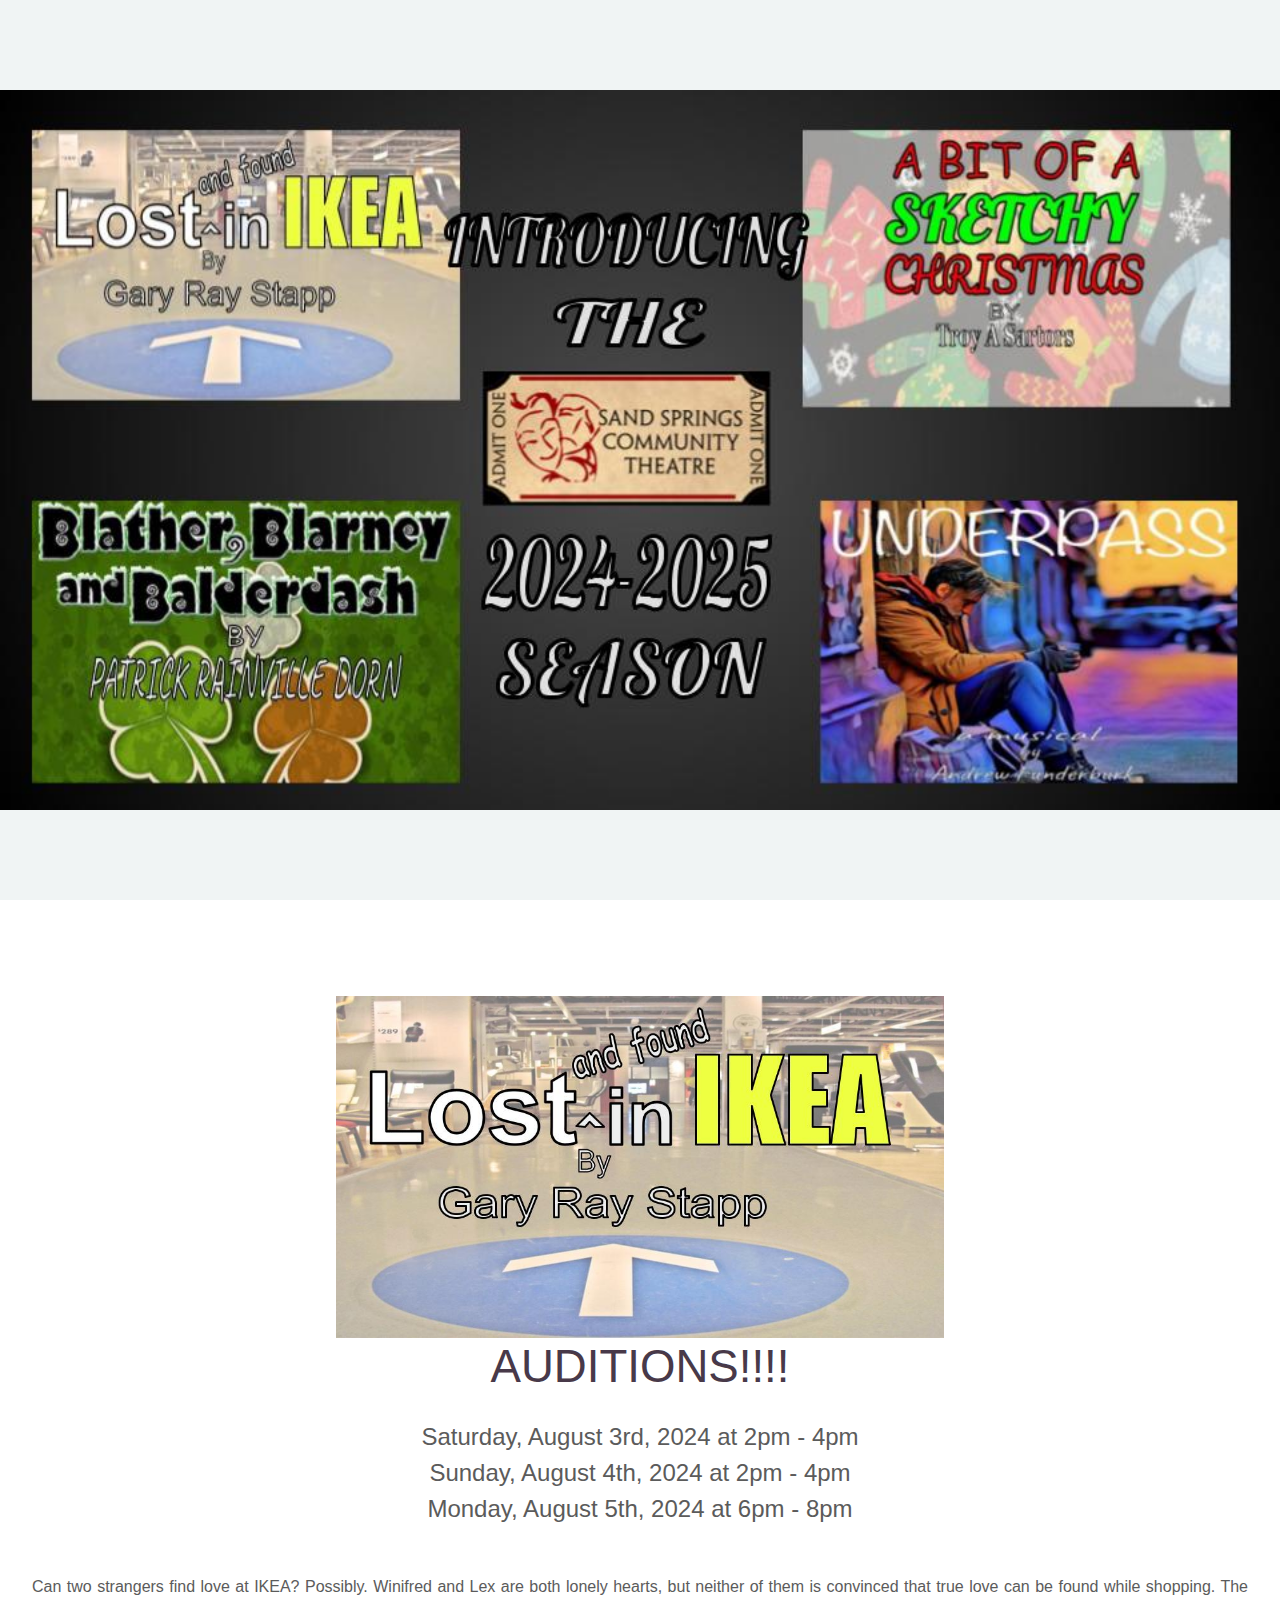
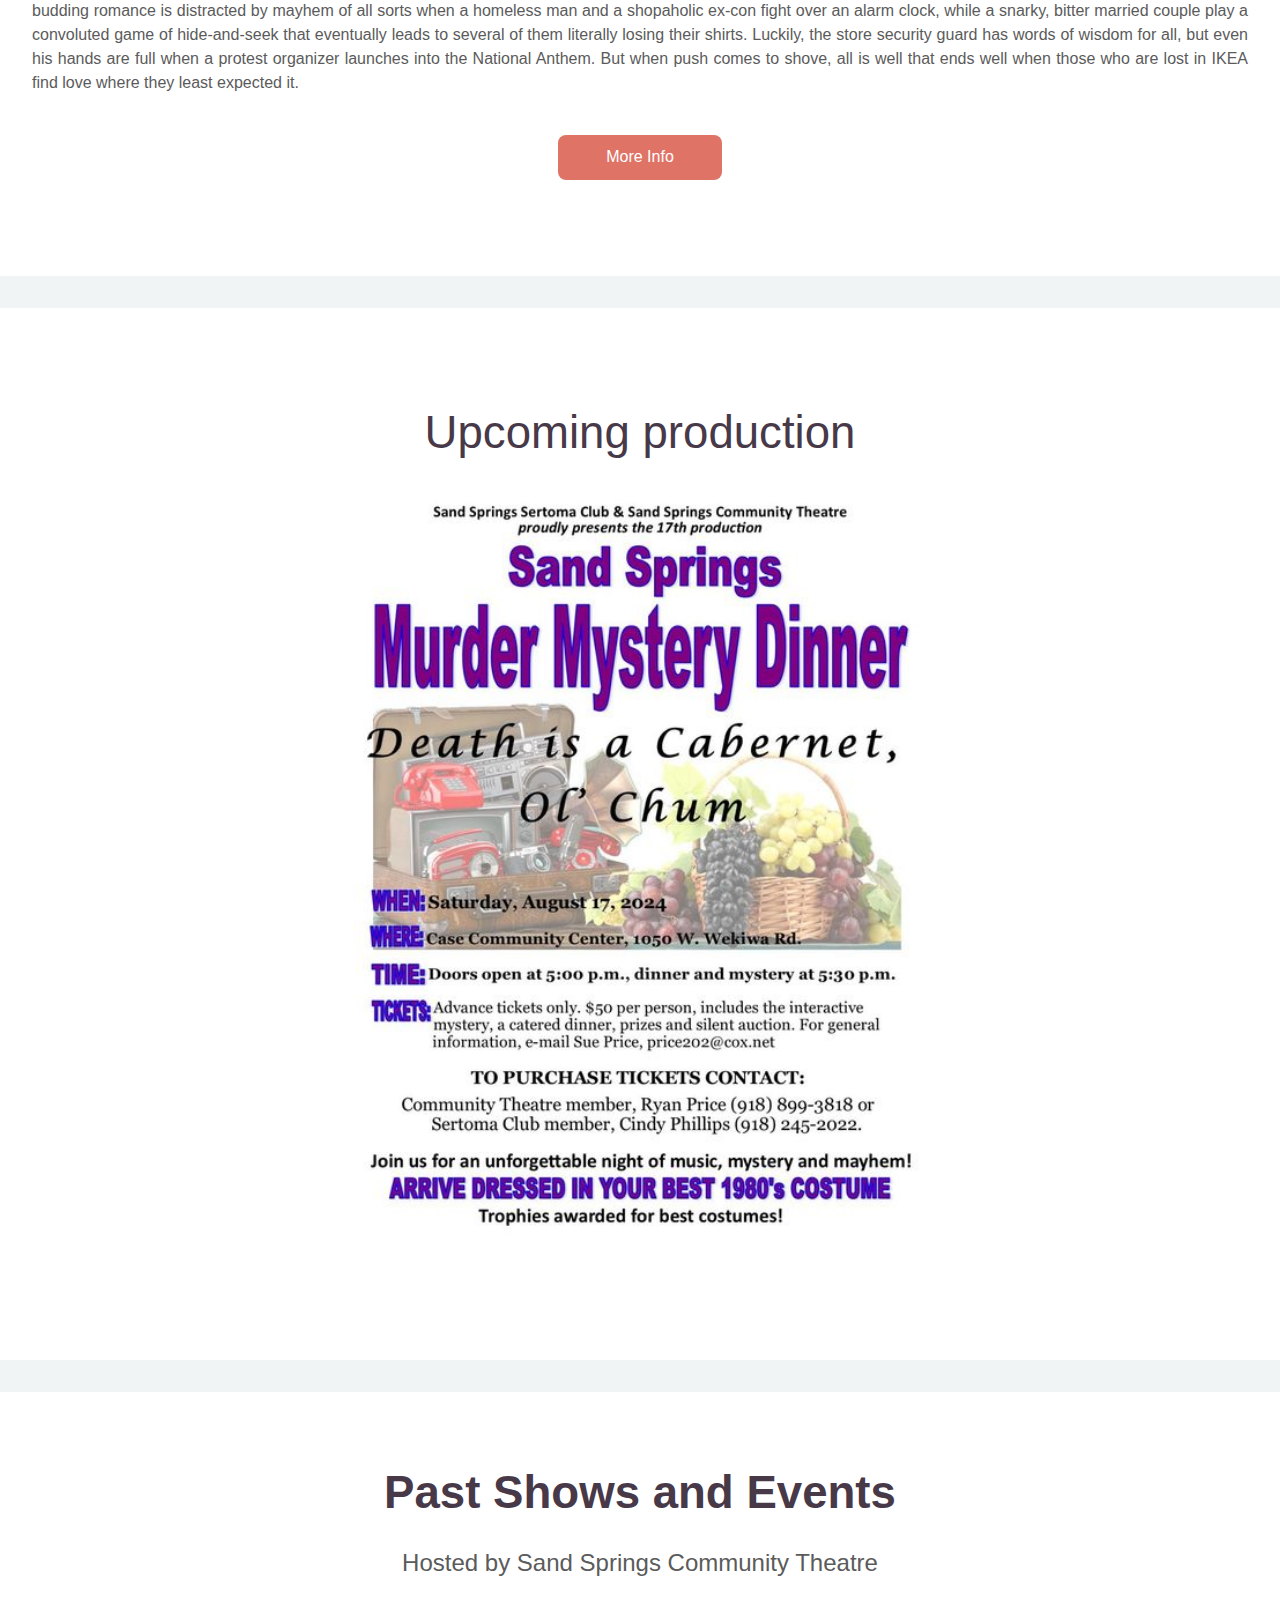
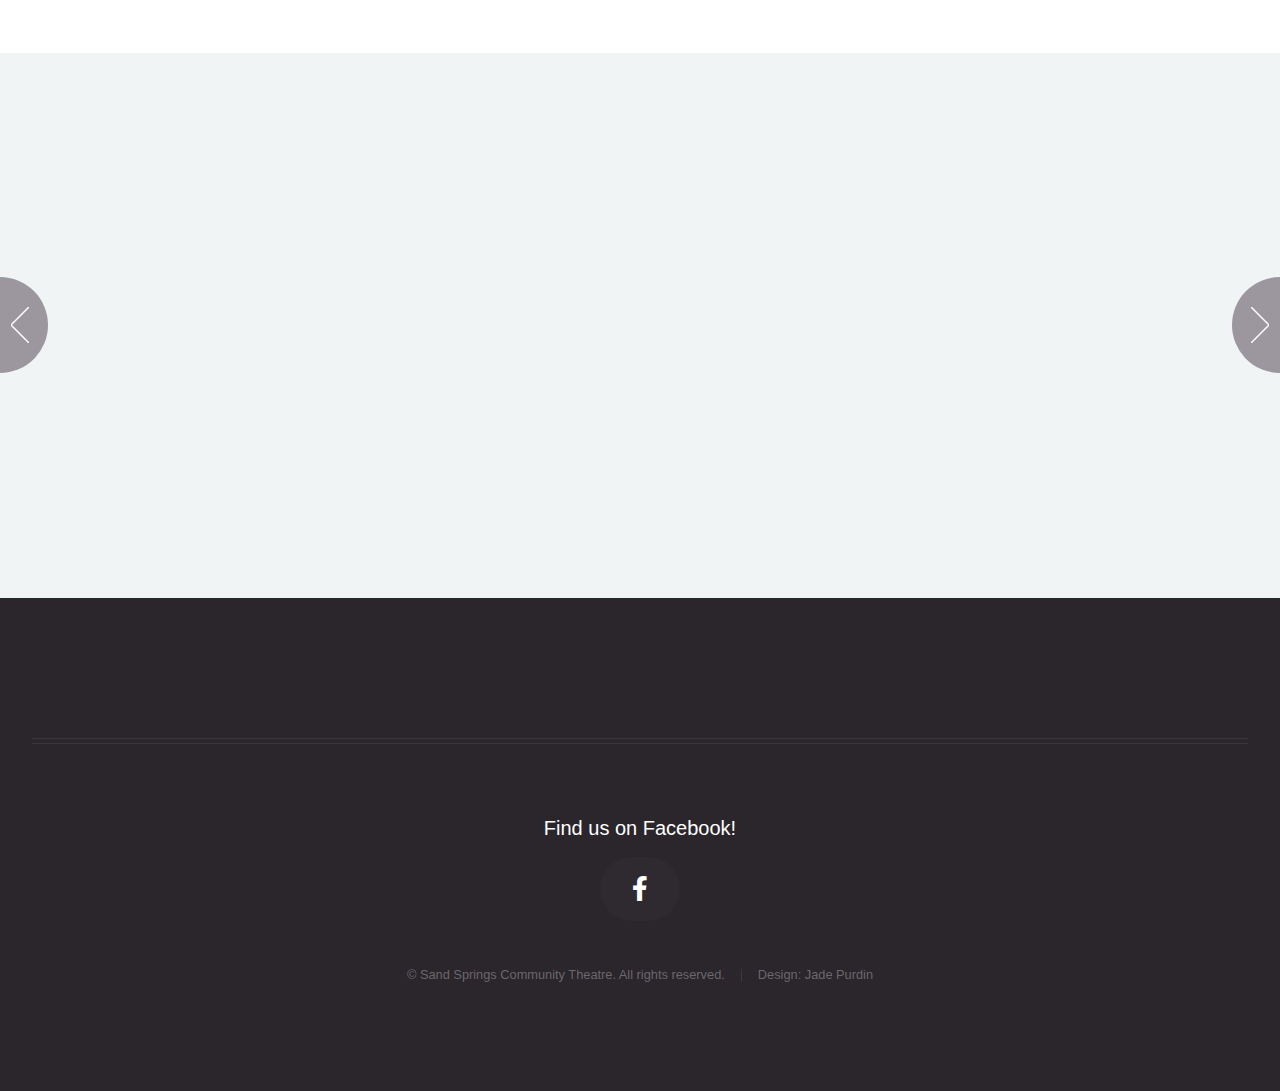
==== commit 70d3b54e: "Add files via upload" ====
--- a/index.html
+++ b/index.html
@@ -80,7 +80,7 @@
 							<p>
 								Saturday, August 3rd, 2024 at 2pm - 4pm <br>
 								Sunday, August 4th, 2024 at 2pm - 4pm <br>
-								Monday August 5th, 2024 at 6pm - 8pm
+								Monday, August 5th, 2024 at 6pm - 8pm
 							</p>
 						</header>
 						<p>
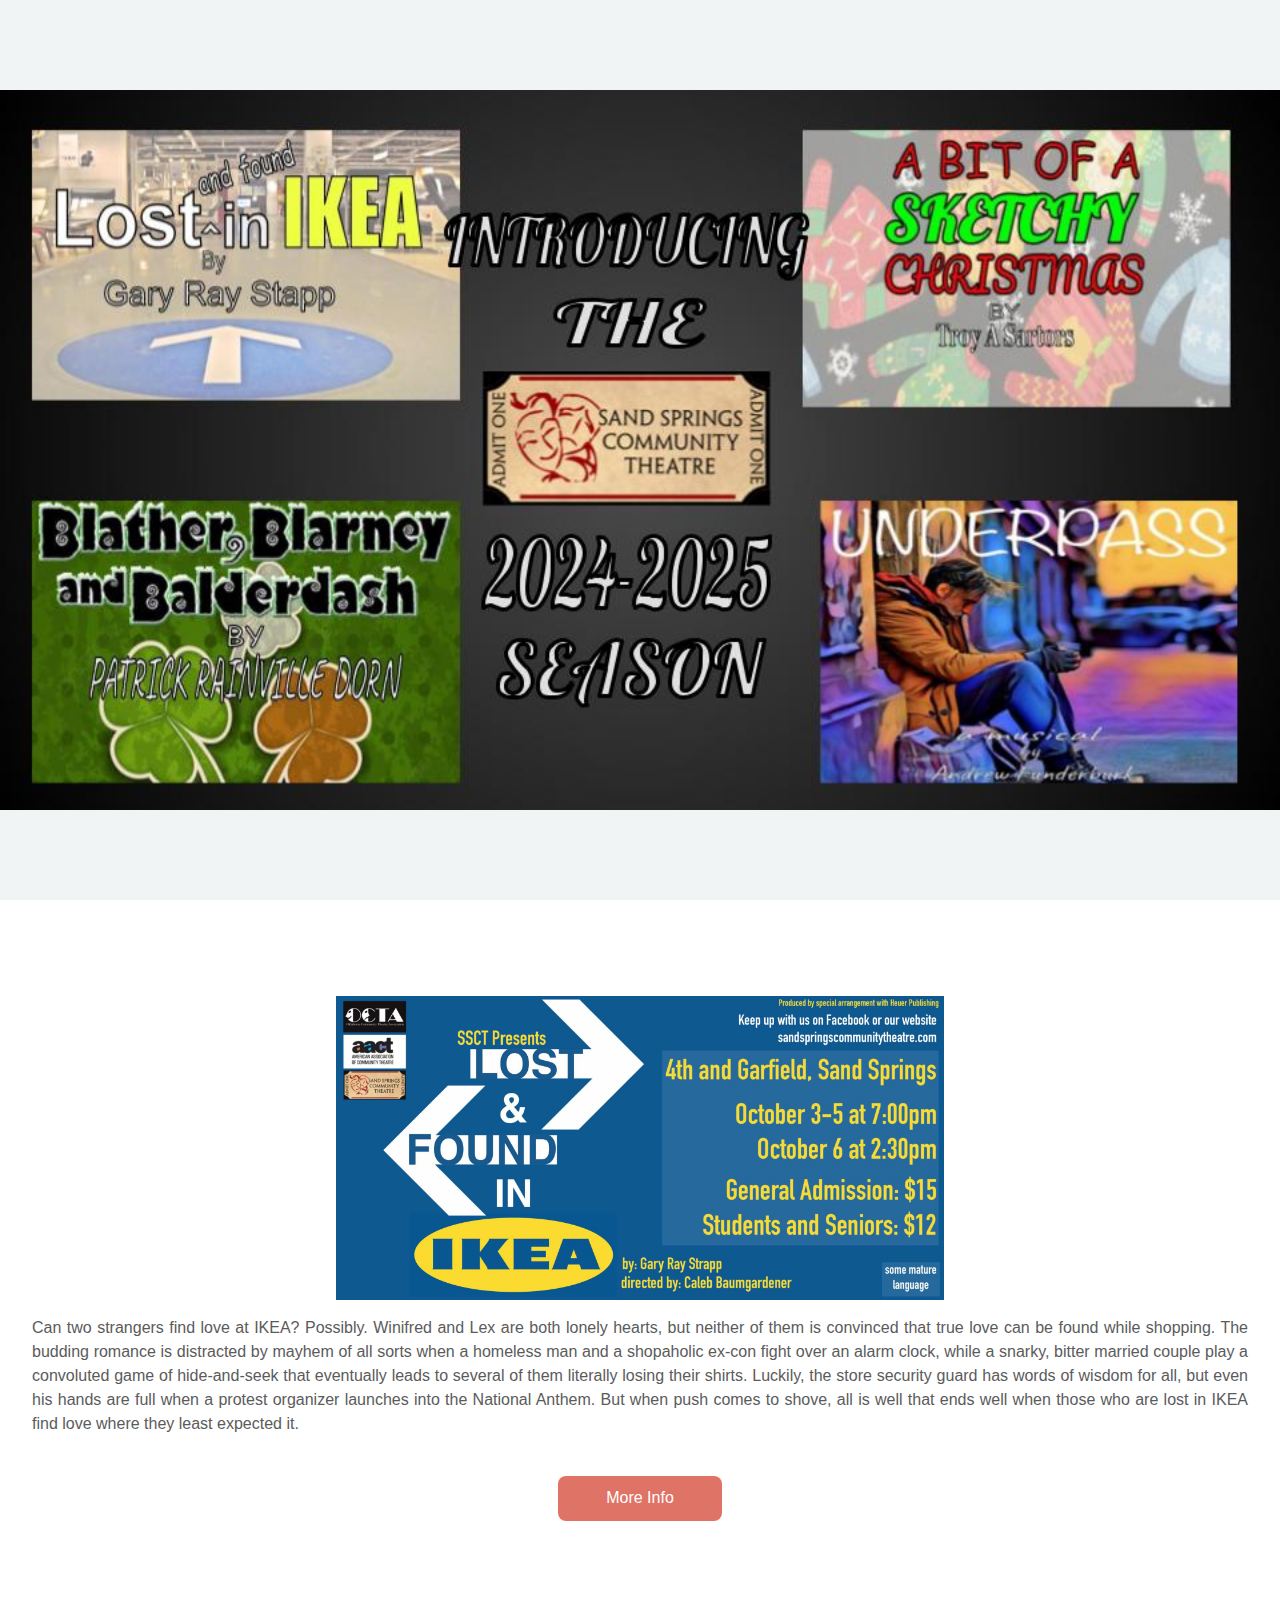
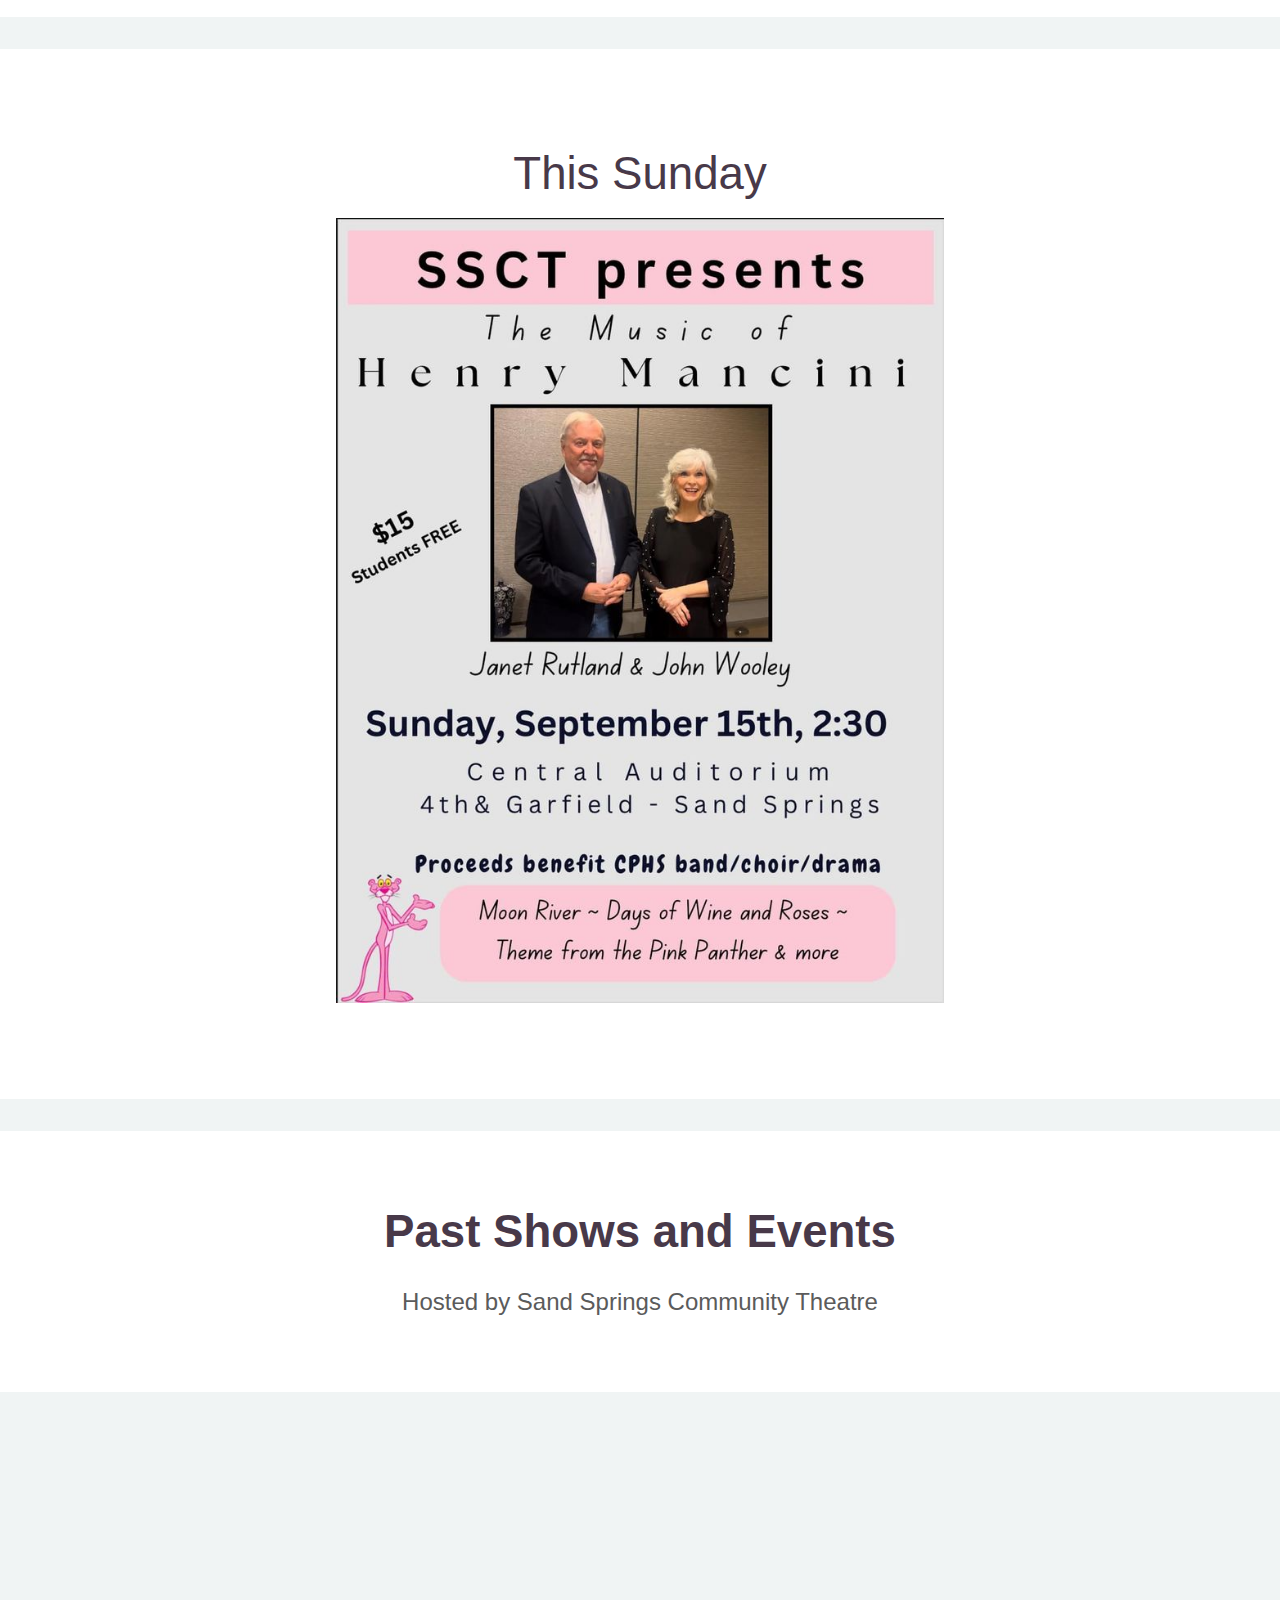
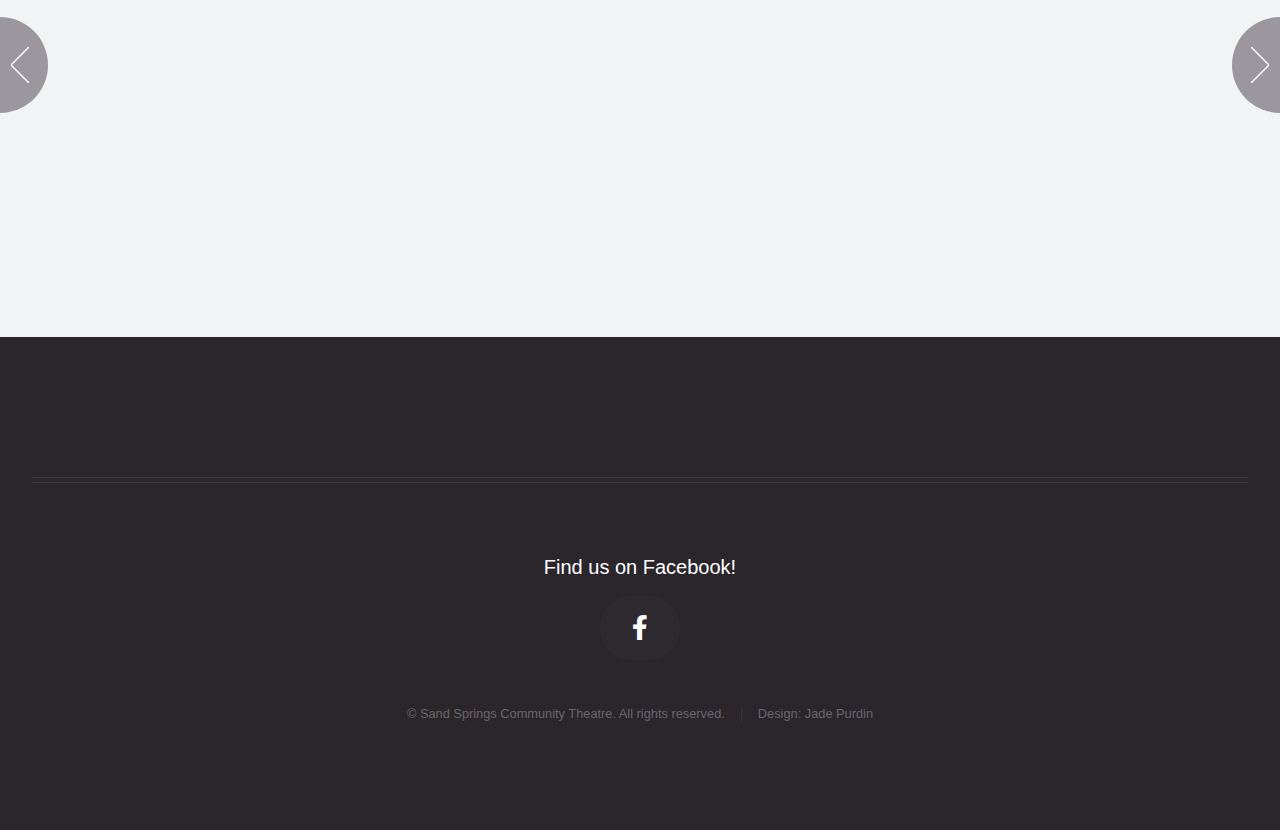
==== commit 37de4224: "Add files via upload" ====
--- a/index.html
+++ b/index.html
@@ -74,14 +74,13 @@
 				<div class="wrapper style1">
 
 					<article id="main" class="container special">
-						<a href="https://www.facebook.com/events/1815921632248331/1815921642248330?ref=newsfeed" class="image featured"><img src="images\Lost_In_Ikea.jpg" alt="" /></a>
+						<a href="https://www.facebook.com/events/1815921632248331/1815921642248330?ref=newsfeed" class="image featured"><img src="images\Lost_In_Ikea_Official.jpg" alt="" /></a>
 						<header>
-							<h2><a href="#">AUDITIONS!!!!</a></h2>
-							<p>
-								Saturday, August 3rd, 2024 at 2pm - 4pm <br>
-								Sunday, August 4th, 2024 at 2pm - 4pm <br>
-								Monday, August 5th, 2024 at 6pm - 8pm
-							</p>
+							<!-- <h2><a href="#">AUDITIONS!!!!</a></h2> -->
+							<!-- <p>
+								October 3-5 at 7:00pm
+								October 6 at 2:30pm
+							</p> -->
 						</header>
 						<p>
 							Can two strangers find love at IKEA? 
@@ -106,11 +105,11 @@
 
 					<section id="features" class="container special">
 						<header>
-							<h2>Upcoming production</h2>
+							<h2>This Sunday</h2>
 							<!-- <p>Ipsum volutpat consectetur orci metus consequat imperdiet duis integer semper magna.</p> -->
 						</header>
 
-						<a href="#" class="image featured"><img src="images/Murder_Mystery_2024.jpg" alt="" /></a>
+						<a href="#" class="image featured"><img src="images/Music_Henry_Mancini.jpg" alt="" /></a>
 							<!-- <div class="row">
 							<article class="col-4 col-12-mobile special">
 								<a href="#" class="image featured"><img src="images/The_Tin_Woman.jpg" alt="" /></a>
--- a/assets/css/main.css
+++ b/assets/css/main.css
@@ -1808,7 +1808,7 @@
 
 		.image.centered {
 			display: block;
-			margin: 0 0 2em 0;
+			margin: auto;
 		}
 
 			.image.centered img {
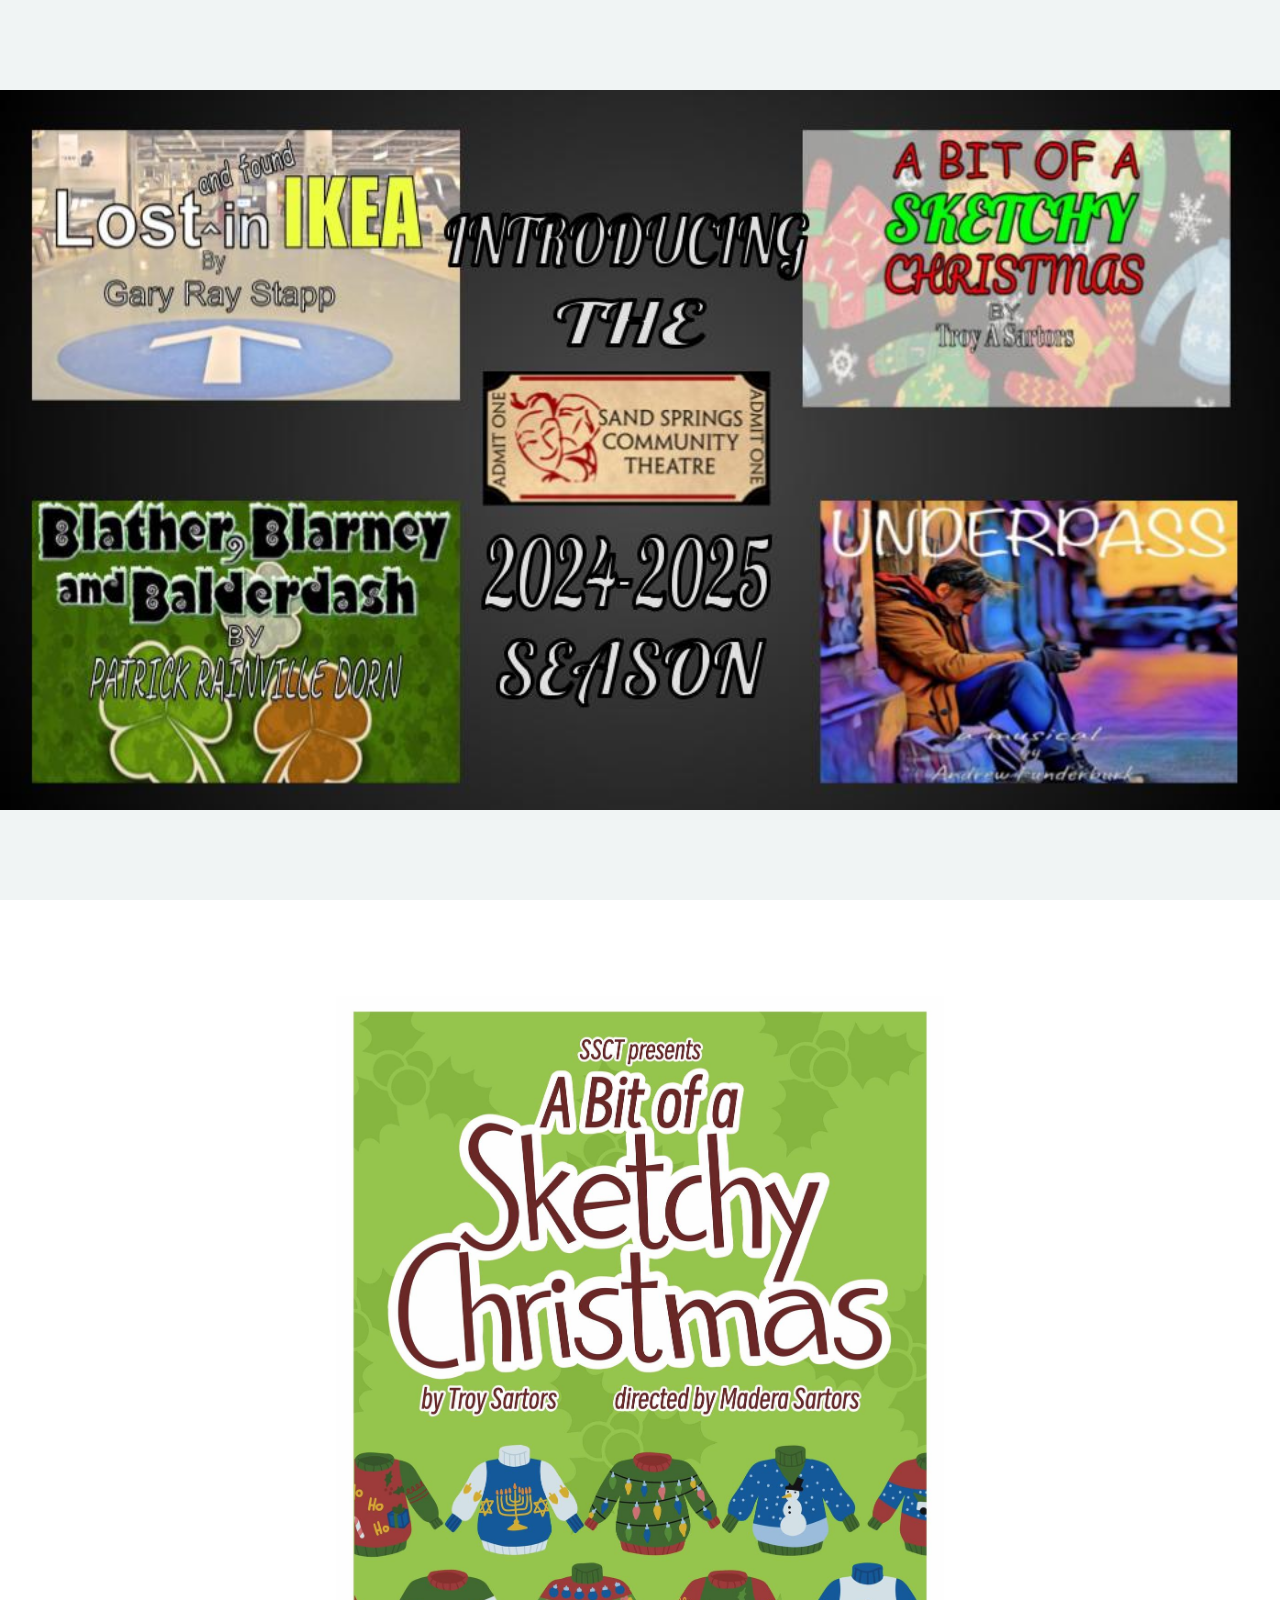
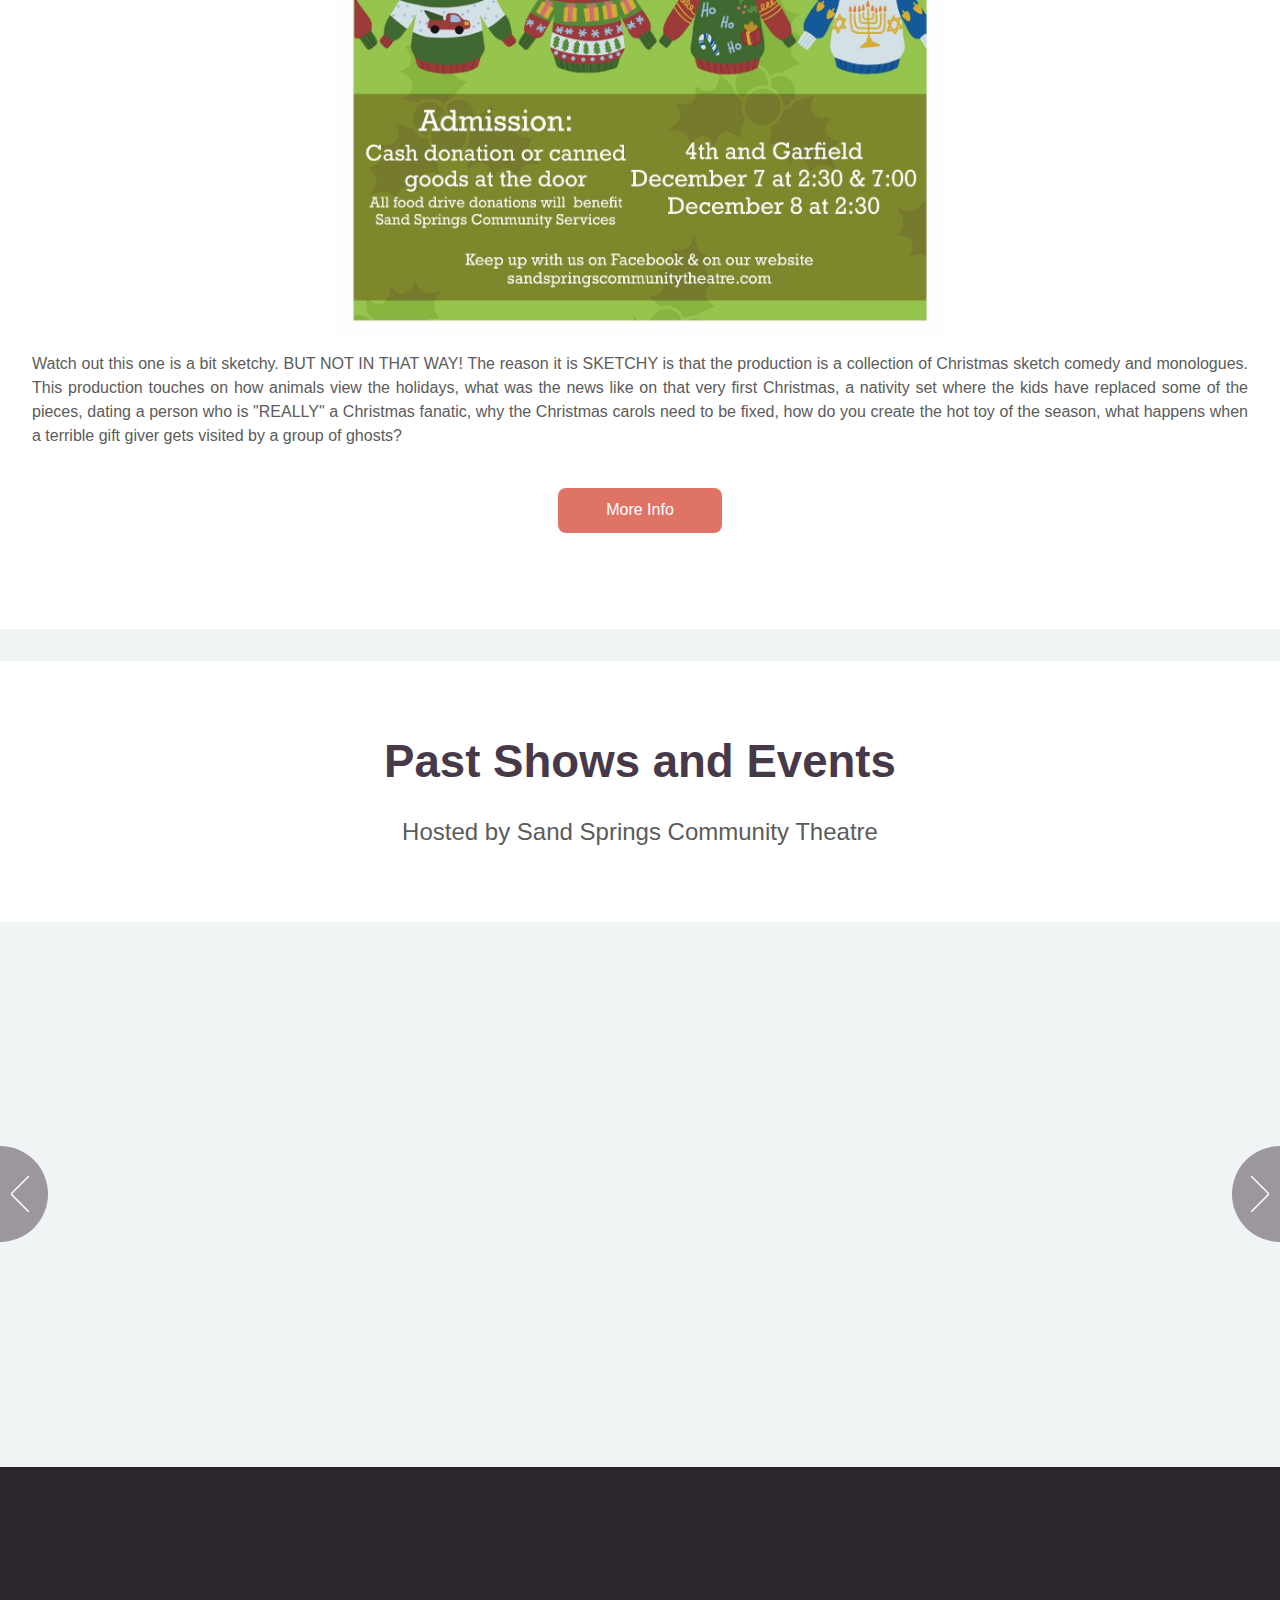
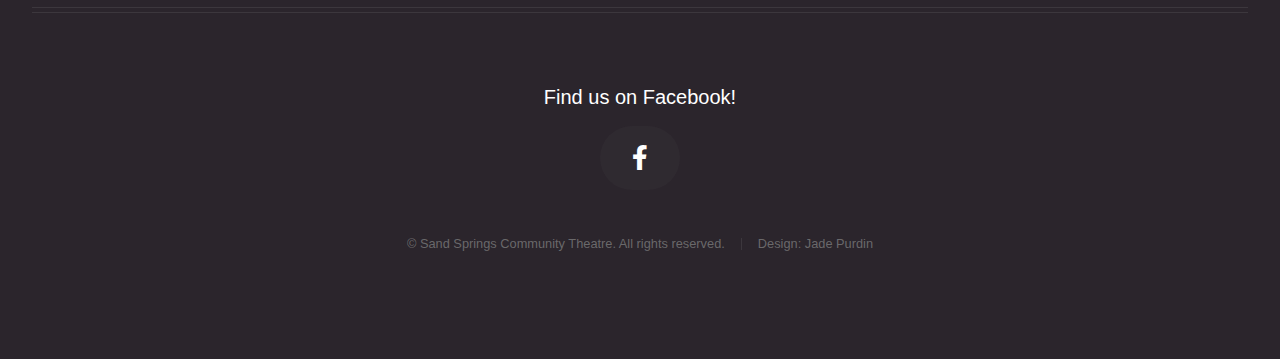
==== commit ecd082b1: "new theatre show picture and information about it." ====
--- a/index.html
+++ b/index.html
@@ -74,7 +74,7 @@
 				<div class="wrapper style1">
 
 					<article id="main" class="container special">
-						<a href="https://www.facebook.com/events/1815921632248331/1815921642248330?ref=newsfeed" class="image featured"><img src="images\Lost_In_Ikea_Official.jpg" alt="" /></a>
+						<a href="https://www.facebook.com/events/1815921632248331/1815921642248330?ref=newsfeed" class="image featured"><img src="Images\bit_Of_A_Sketchy_Christmas.jpg" alt="" /></a>
 						<header>
 							<!-- <h2><a href="#">AUDITIONS!!!!</a></h2> -->
 							<!-- <p>
@@ -83,33 +83,29 @@
 							</p> -->
 						</header>
 						<p>
-							Can two strangers find love at IKEA? 
-							Possibly. Winifred and Lex are both lonely hearts, but neither of them is convinced that true love can be found while shopping.
-							The budding romance is distracted by mayhem of all sorts when a homeless man and a shopaholic ex-con fight over an alarm clock, while a snarky, 
-							bitter married couple play a convoluted game of hide-and-seek that eventually leads to several of them literally losing their shirts. Luckily, 
-							the store security guard has words of wisdom for all, but even his hands are full when a protest organizer launches into the National Anthem. 
-							But when push comes to shove, all is well that ends well when those who are lost in IKEA find love where they least expected it.
+							Watch out this one is a bit sketchy. BUT NOT IN THAT WAY! The reason it is SKETCHY is that the production is a collection of Christmas sketch comedy and monologues. 
+							This production touches on how animals view the holidays, what was the news like on that very first Christmas, a nativity set where the kids have replaced some of the pieces, 
+							dating a person who is "REALLY" a Christmas fanatic, why the Christmas carols need to be fixed, 
+							how do you create the hot toy of the season, what happens when a terrible gift giver gets visited by a group of ghosts?
 						</p>
 
-						<!-- https://ramonahillsideplayers.org/2024-2025-season/lost-and-found-in-ikea/  -------  Can two strangers find love at IKEA? Possibly—with a playful ghost involved. Winifred and Lex are both lonely hearts, but neither of them is convinced that true love can be found while shopping. Winifred’s brother and Lex’s deceased wife think differently and have decided to play cupid for their reluctant loved ones, who unexpectedly find themselves wrestling with love-at-first-sight. Unfortunately, the budding romance is distracted by mayhem of all sorts when a homeless man and a shopaholic ex-con fight over an alarm clock, while a snarky, bitter married couple play a convoluted game of hide-and-seek that eventually leads to several of them literally losing their shirts. Luckily, the store security guard has words of wisdom for all, but even his hands are full when a protest organizer launches into the National Anthem. But when push comes to shove, all is well that ends well when those who are lost in IKEA find love where they least expected it. -->
-
 						<footer>
-							<a href="https://www.facebook.com/events/1815921632248331/1815921642248330?ref=newsfeed" class="button">More Info</a>
+							<a href="https://www.facebook.com/SandSpringsCommunityTheater" class="button">More Info</a>
 						</footer>
 					</article>
 
 				</div>
 
 			<!-- Features -->
-				<div class="wrapper style1">
-
-					<section id="features" class="container special">
-						<header>
-							<h2>This Sunday</h2>
+				<!-- <div class="wrapper style1"> -->
+
+					<!-- <section id="features" class="container special"> -->
+						<!-- <header> -->
+							<!-- <h2>This Sunday</h2> -->
 							<!-- <p>Ipsum volutpat consectetur orci metus consequat imperdiet duis integer semper magna.</p> -->
-						</header>
-
-						<a href="#" class="image featured"><img src="images/Music_Henry_Mancini.jpg" alt="" /></a>
+						<!-- </header> -->
+
+						<!-- <a href="#" class="image featured"><img src="images/Music_Henry_Mancini.jpg" alt="" /></a> -->
 							<!-- <div class="row">
 							<article class="col-4 col-12-mobile special">
 								<a href="#" class="image featured"><img src="images/The_Tin_Woman.jpg" alt="" /></a>
@@ -148,9 +144,9 @@
 								</p>
 							</article>
 						</div> -->
-					</section>
-
-				</div>
+					<!-- </section> -->
+
+				<!-- </div> -->
 
 
 				<!-- Banner -->
@@ -160,7 +156,6 @@
 						<p>Hosted by Sand Springs Community Theatre</p>
 					</header>
 				</section>
-
 
 
 
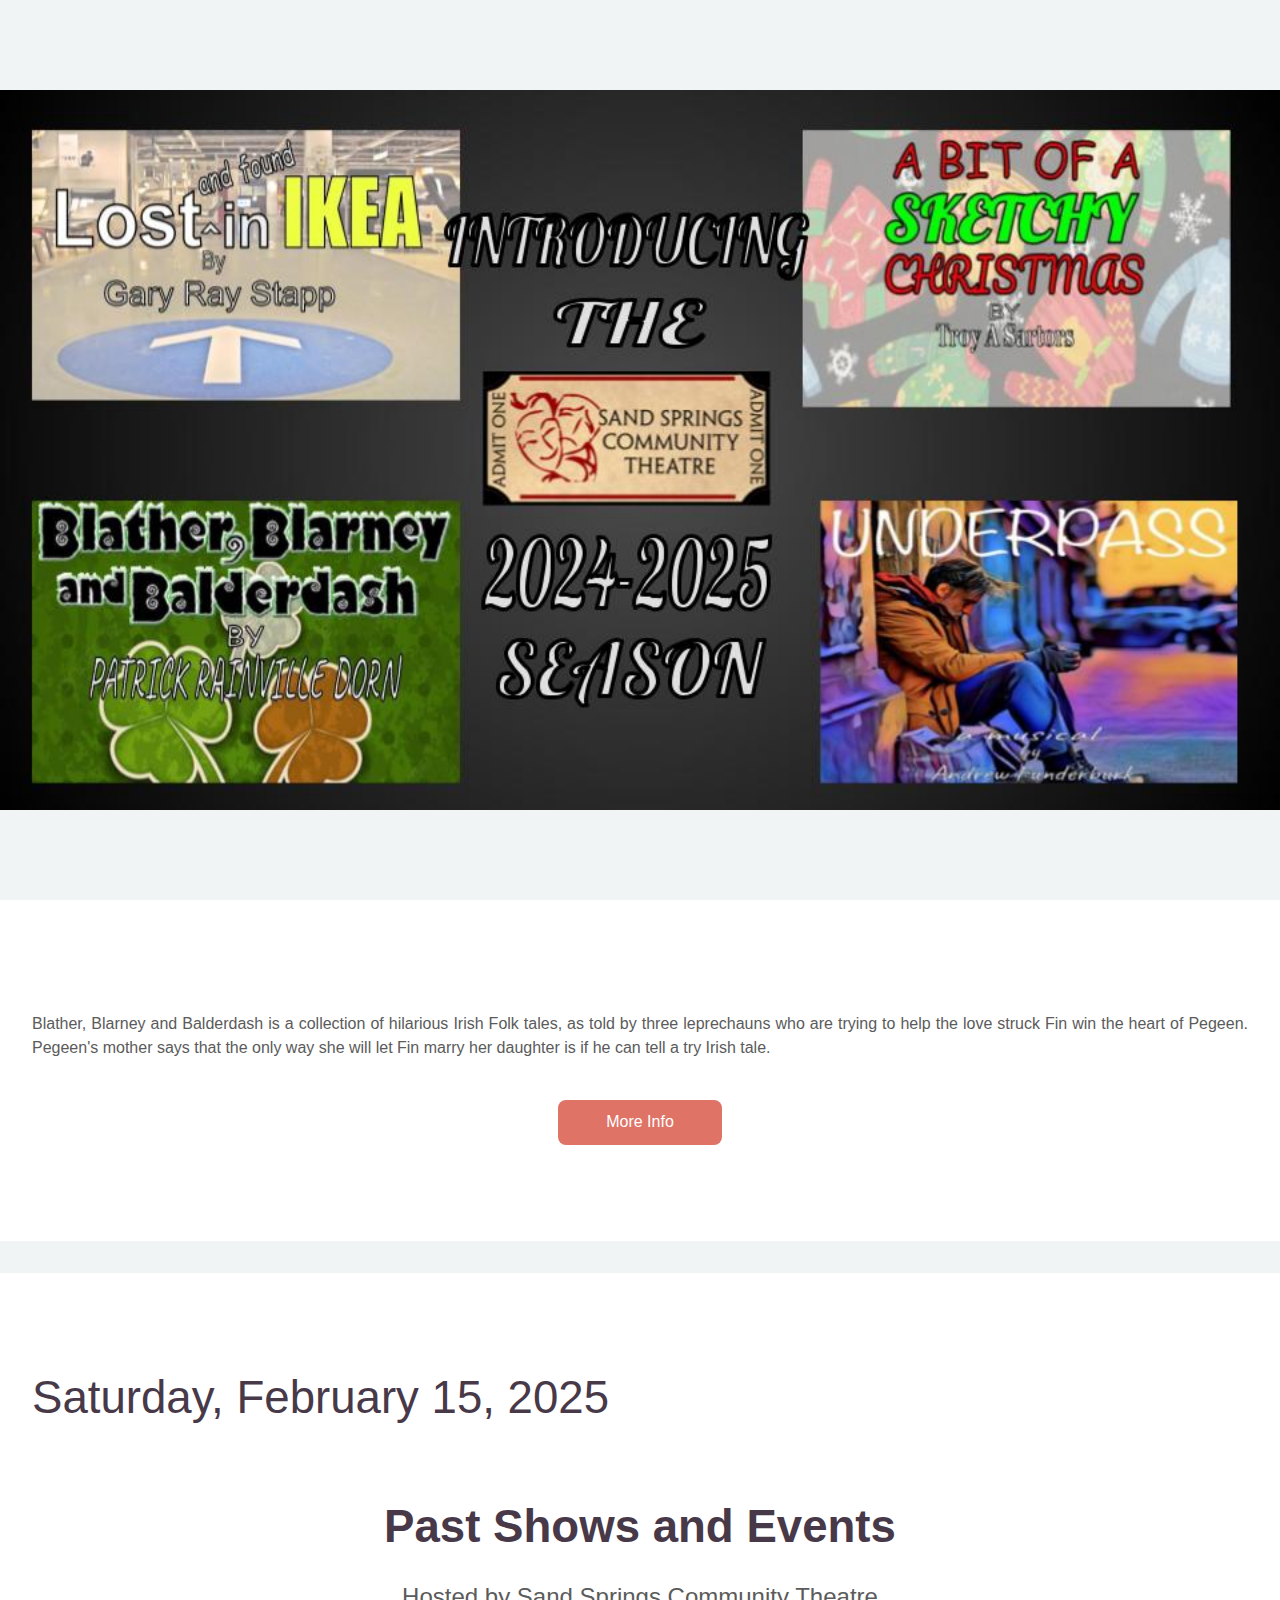
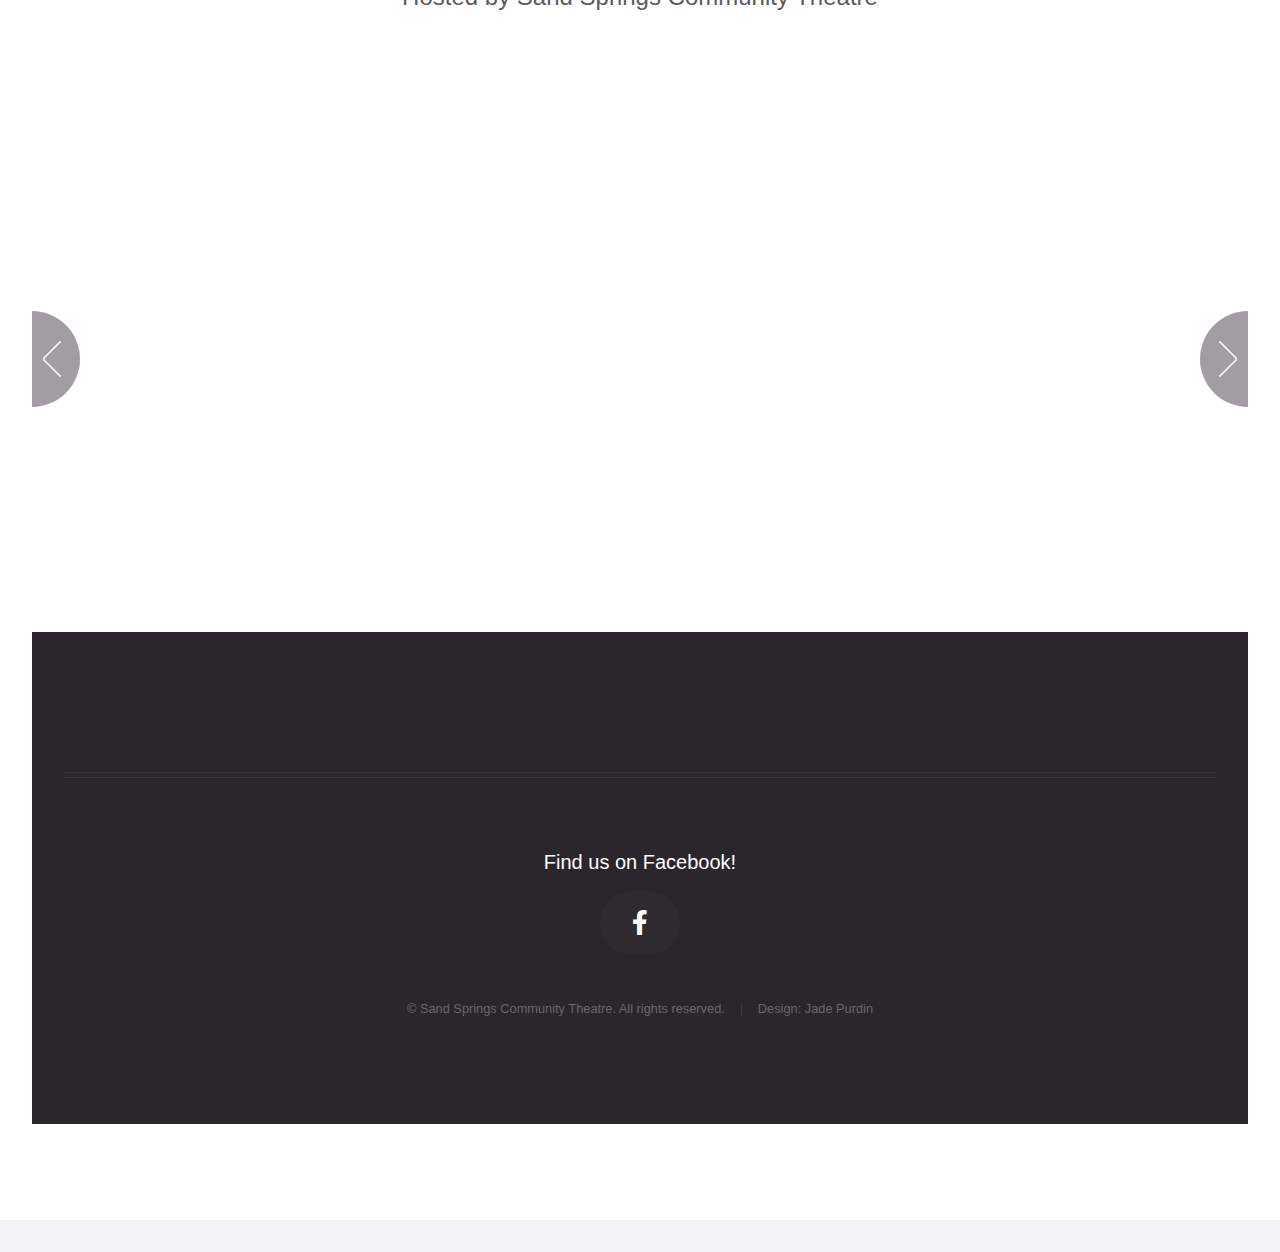
==== commit 9561969b: "Add files via upload" ====
--- a/index.html
+++ b/index.html
@@ -74,7 +74,7 @@
 				<div class="wrapper style1">
 
 					<article id="main" class="container special">
-						<a href="https://www.facebook.com/events/1815921632248331/1815921642248330?ref=newsfeed" class="image featured"><img src="Images\bit_Of_A_Sketchy_Christmas.jpg" alt="" /></a>
+						<a href="https://www.facebook.com/events/1815921632248331/1815921642248330?ref=newsfeed" class="image featured"><img src="Images\BlatherBarneyBalderdash.jpg" alt="" /></a>
 						<header>
 							<!-- <h2><a href="#">AUDITIONS!!!!</a></h2> -->
 							<!-- <p>
@@ -83,10 +83,8 @@
 							</p> -->
 						</header>
 						<p>
-							Watch out this one is a bit sketchy. BUT NOT IN THAT WAY! The reason it is SKETCHY is that the production is a collection of Christmas sketch comedy and monologues. 
-							This production touches on how animals view the holidays, what was the news like on that very first Christmas, a nativity set where the kids have replaced some of the pieces, 
-							dating a person who is "REALLY" a Christmas fanatic, why the Christmas carols need to be fixed, 
-							how do you create the hot toy of the season, what happens when a terrible gift giver gets visited by a group of ghosts?
+							Blather, Blarney and Balderdash is a collection of hilarious Irish Folk tales, as told by three leprechauns who are trying to help the love struck Fin win the heart of Pegeen. 
+							Pegeen's mother says that the only way she will let Fin marry her daughter is if he can tell a try Irish tale.
 						</p>
 
 						<footer>
@@ -96,16 +94,16 @@
 
 				</div>
 
-			<!-- Features -->
-				<!-- <div class="wrapper style1"> -->
-
-					<!-- <section id="features" class="container special"> -->
+				<!-- Features -->
+				<div class="wrapper style1">
+
+					<section id="features" class="container special">
 						<!-- <header> -->
-							<!-- <h2>This Sunday</h2> -->
+							<h2>Saturday, February 15, 2025</h2>
 							<!-- <p>Ipsum volutpat consectetur orci metus consequat imperdiet duis integer semper magna.</p> -->
 						<!-- </header> -->
 
-						<!-- <a href="#" class="image featured"><img src="images/Music_Henry_Mancini.jpg" alt="" /></a> -->
+						<a href="#" class="image featured"><img src="Images/StandUp4Theatre2025.jpg" alt="" /></a>
 							<!-- <div class="row">
 							<article class="col-4 col-12-mobile special">
 								<a href="#" class="image featured"><img src="images/The_Tin_Woman.jpg" alt="" /></a>
@@ -143,10 +141,10 @@
 									April 2024
 								</p>
 							</article>
-						</div> -->
-					<!-- </section> -->
-
-				<!-- </div> -->
+						</div>
+					</section>
+
+				</div>
 
 
 				<!-- Banner -->
@@ -254,7 +252,7 @@
 					</div>
 				</section>
 
-			<!-- Footer -->
+				<!-- Footer -->
 				<div id="footer">
 					<div class="container">
 						<div class="row">
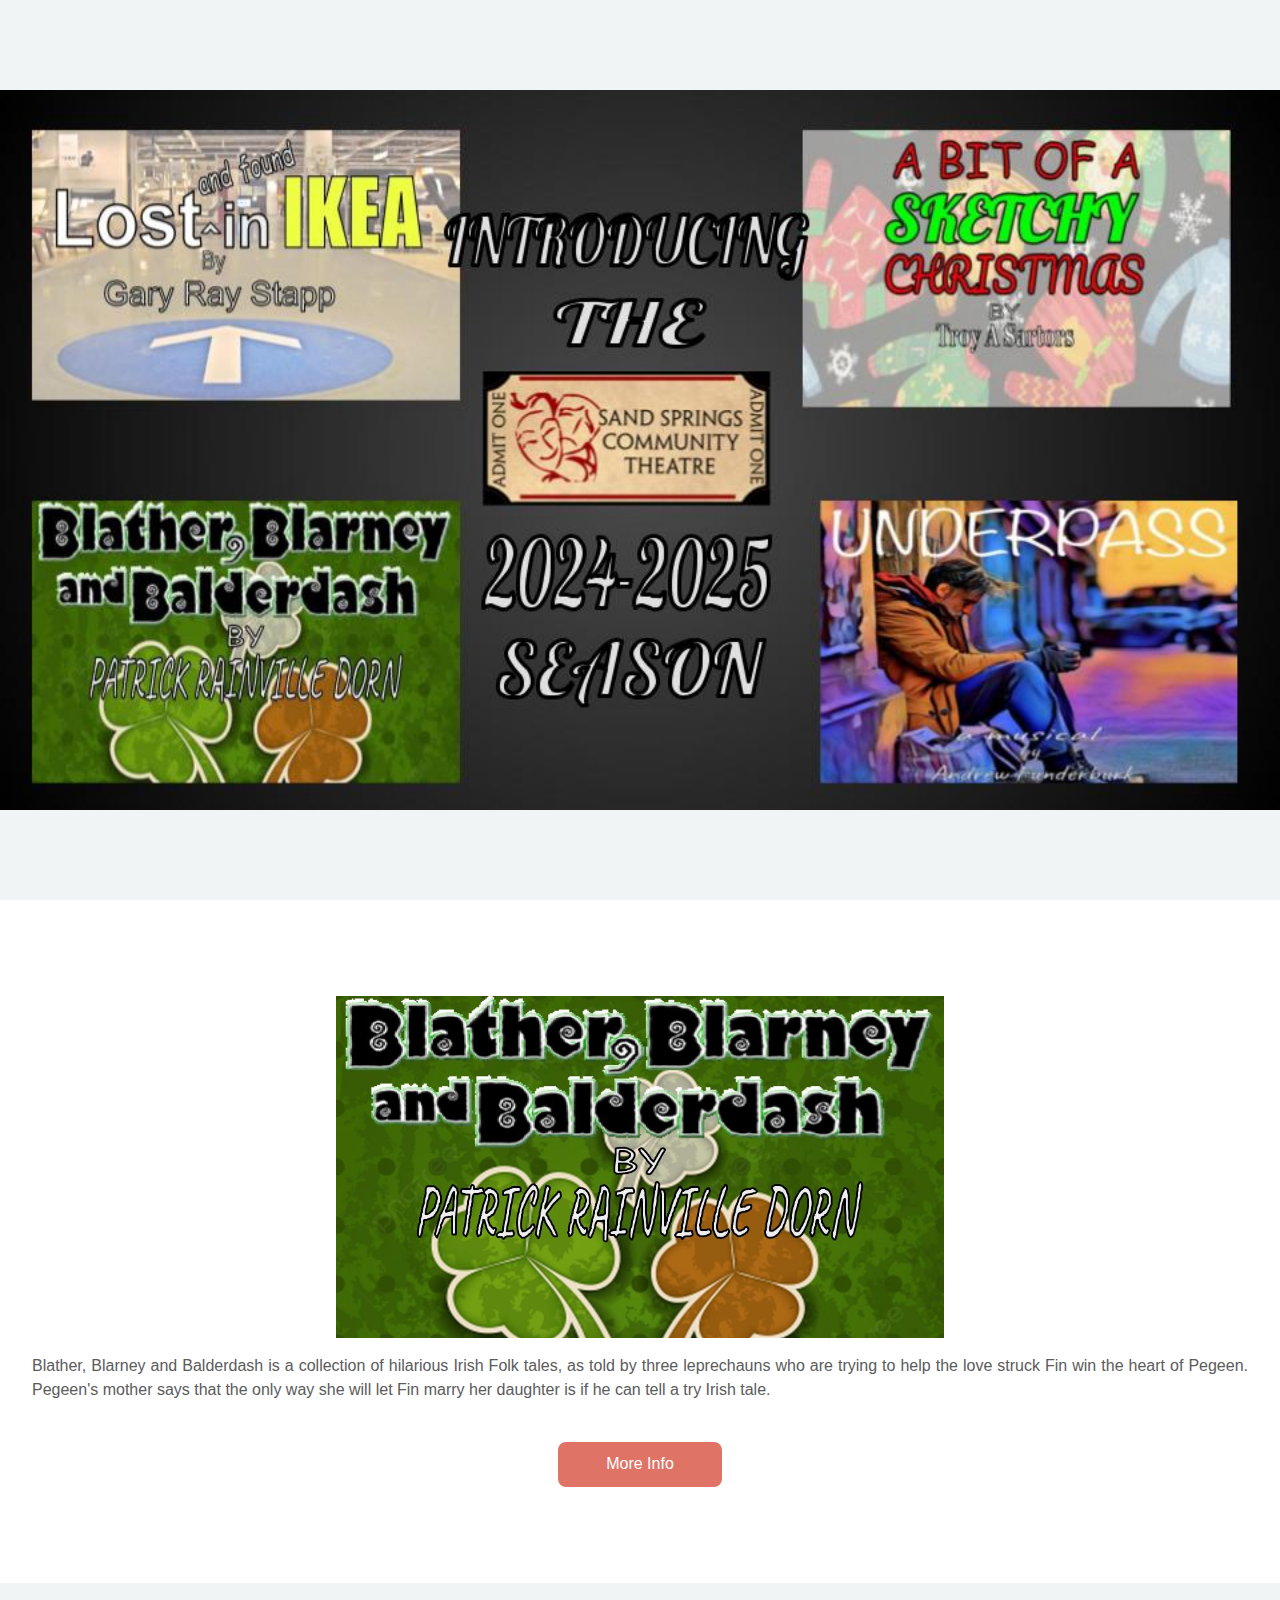
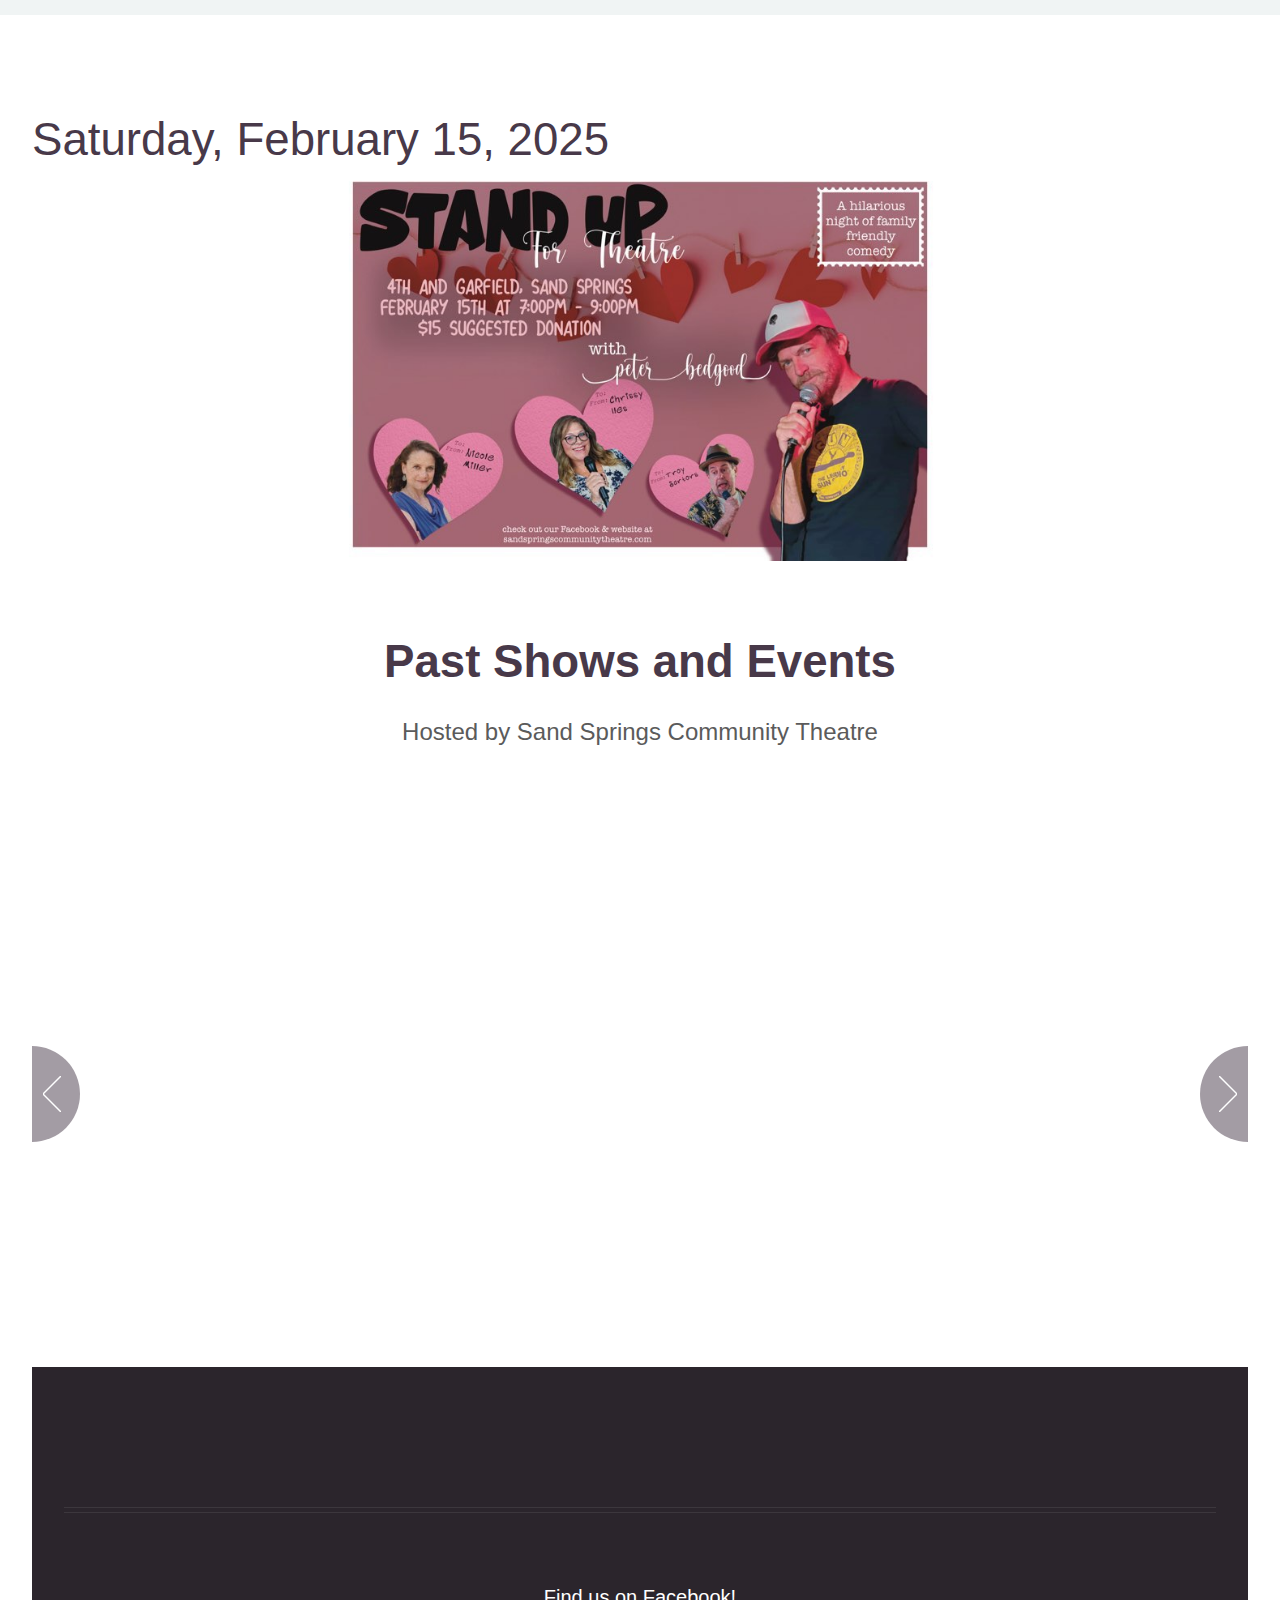
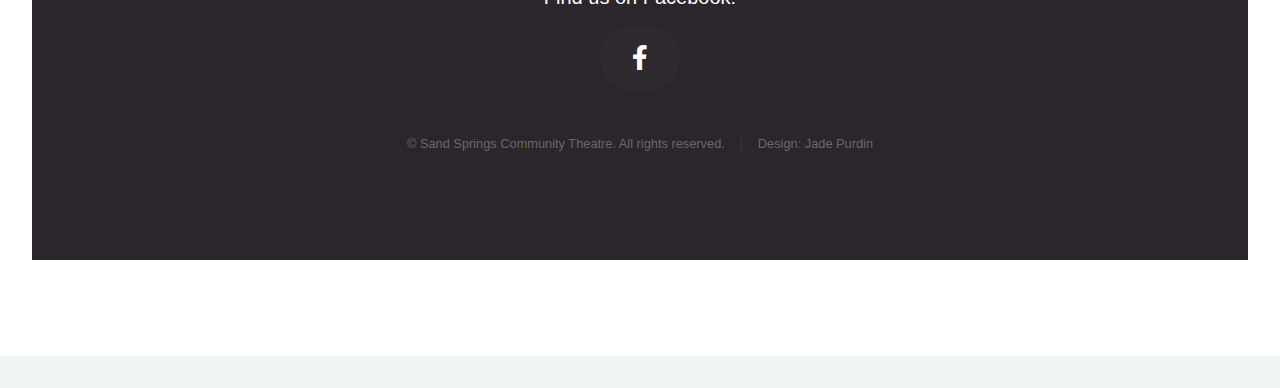
==== commit 452150f6: "added images and text about images" ====
--- a/index.html
+++ b/index.html
@@ -74,7 +74,7 @@
 				<div class="wrapper style1">
 
 					<article id="main" class="container special">
-						<a href="https://www.facebook.com/events/1815921632248331/1815921642248330?ref=newsfeed" class="image featured"><img src="Images\BlatherBarneyBalderdash.jpg" alt="" /></a>
+						<a href="https://www.facebook.com/events/1815921632248331/1815921642248330?ref=newsfeed" class="image featured"><img src="Images/BlatherBarneyBalderdash.jpg" alt="" /></a>
 						<header>
 							<!-- <h2><a href="#">AUDITIONS!!!!</a></h2> -->
 							<!-- <p>
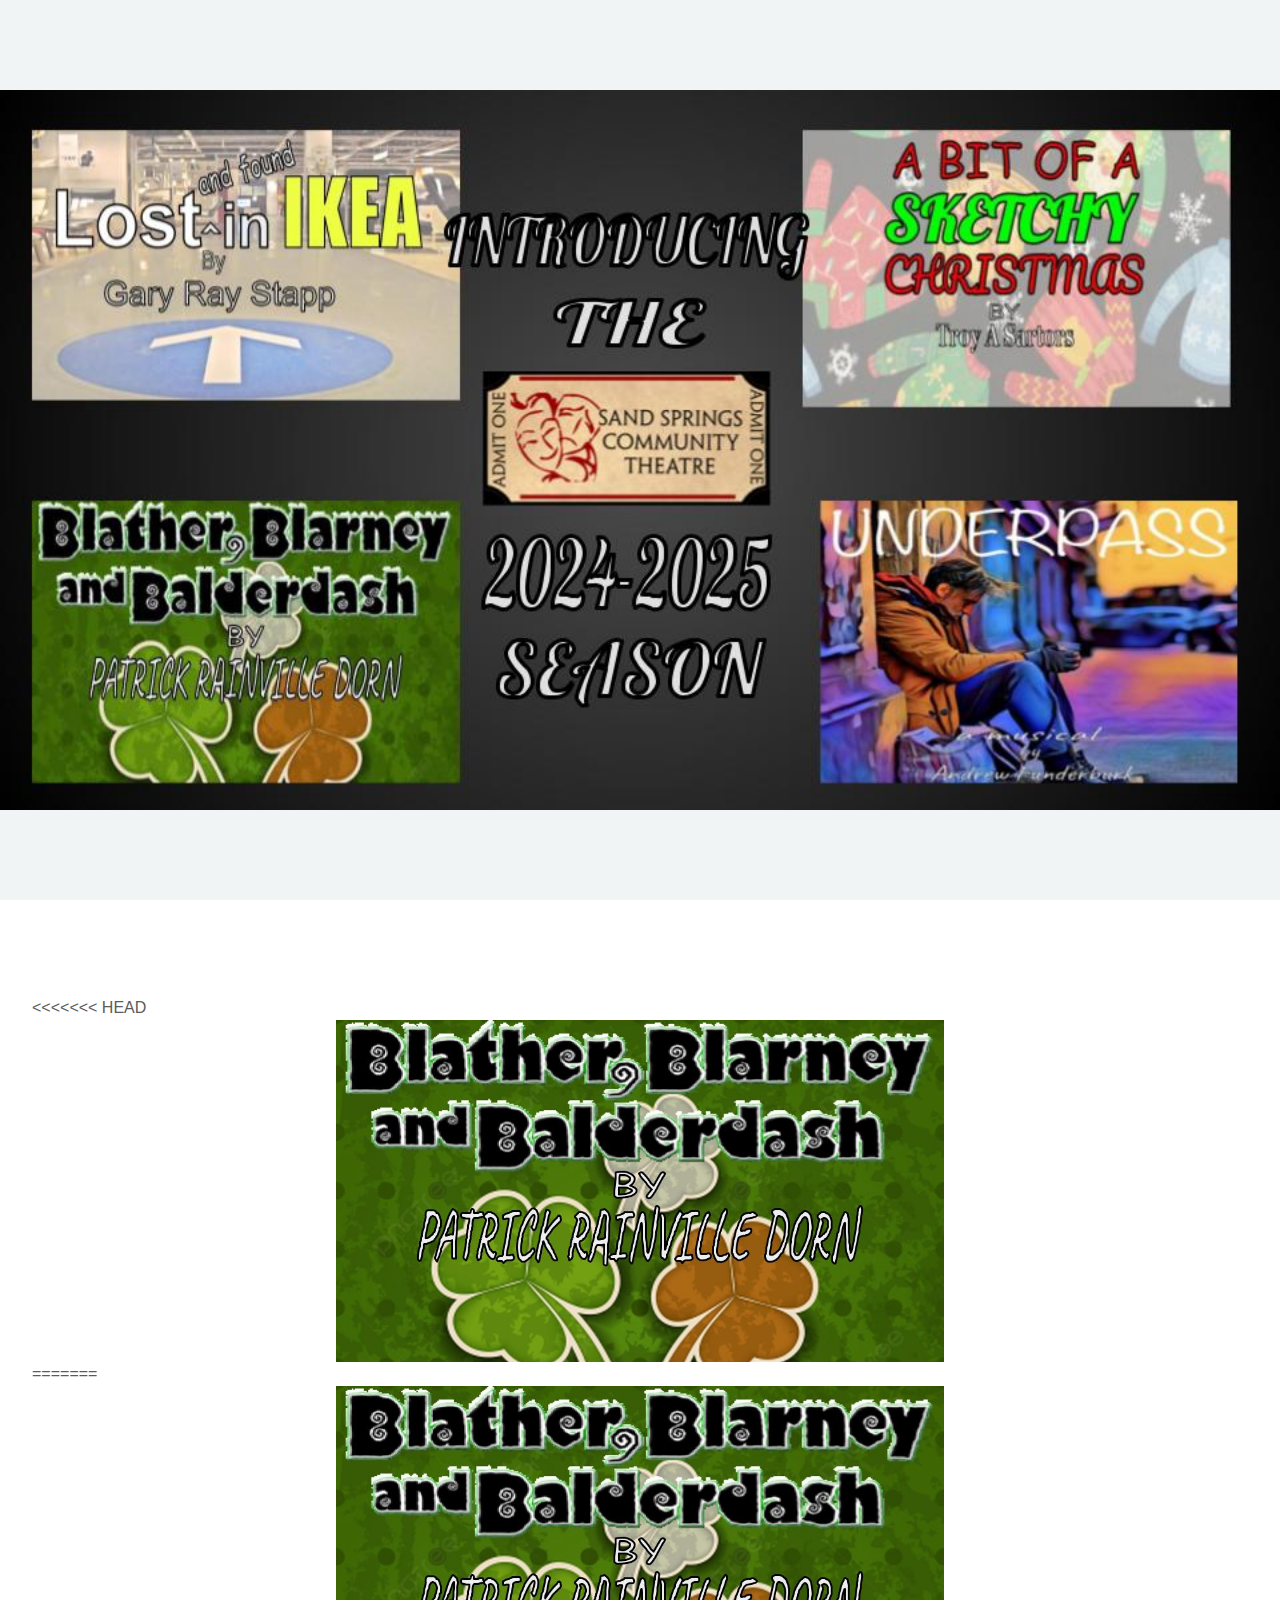
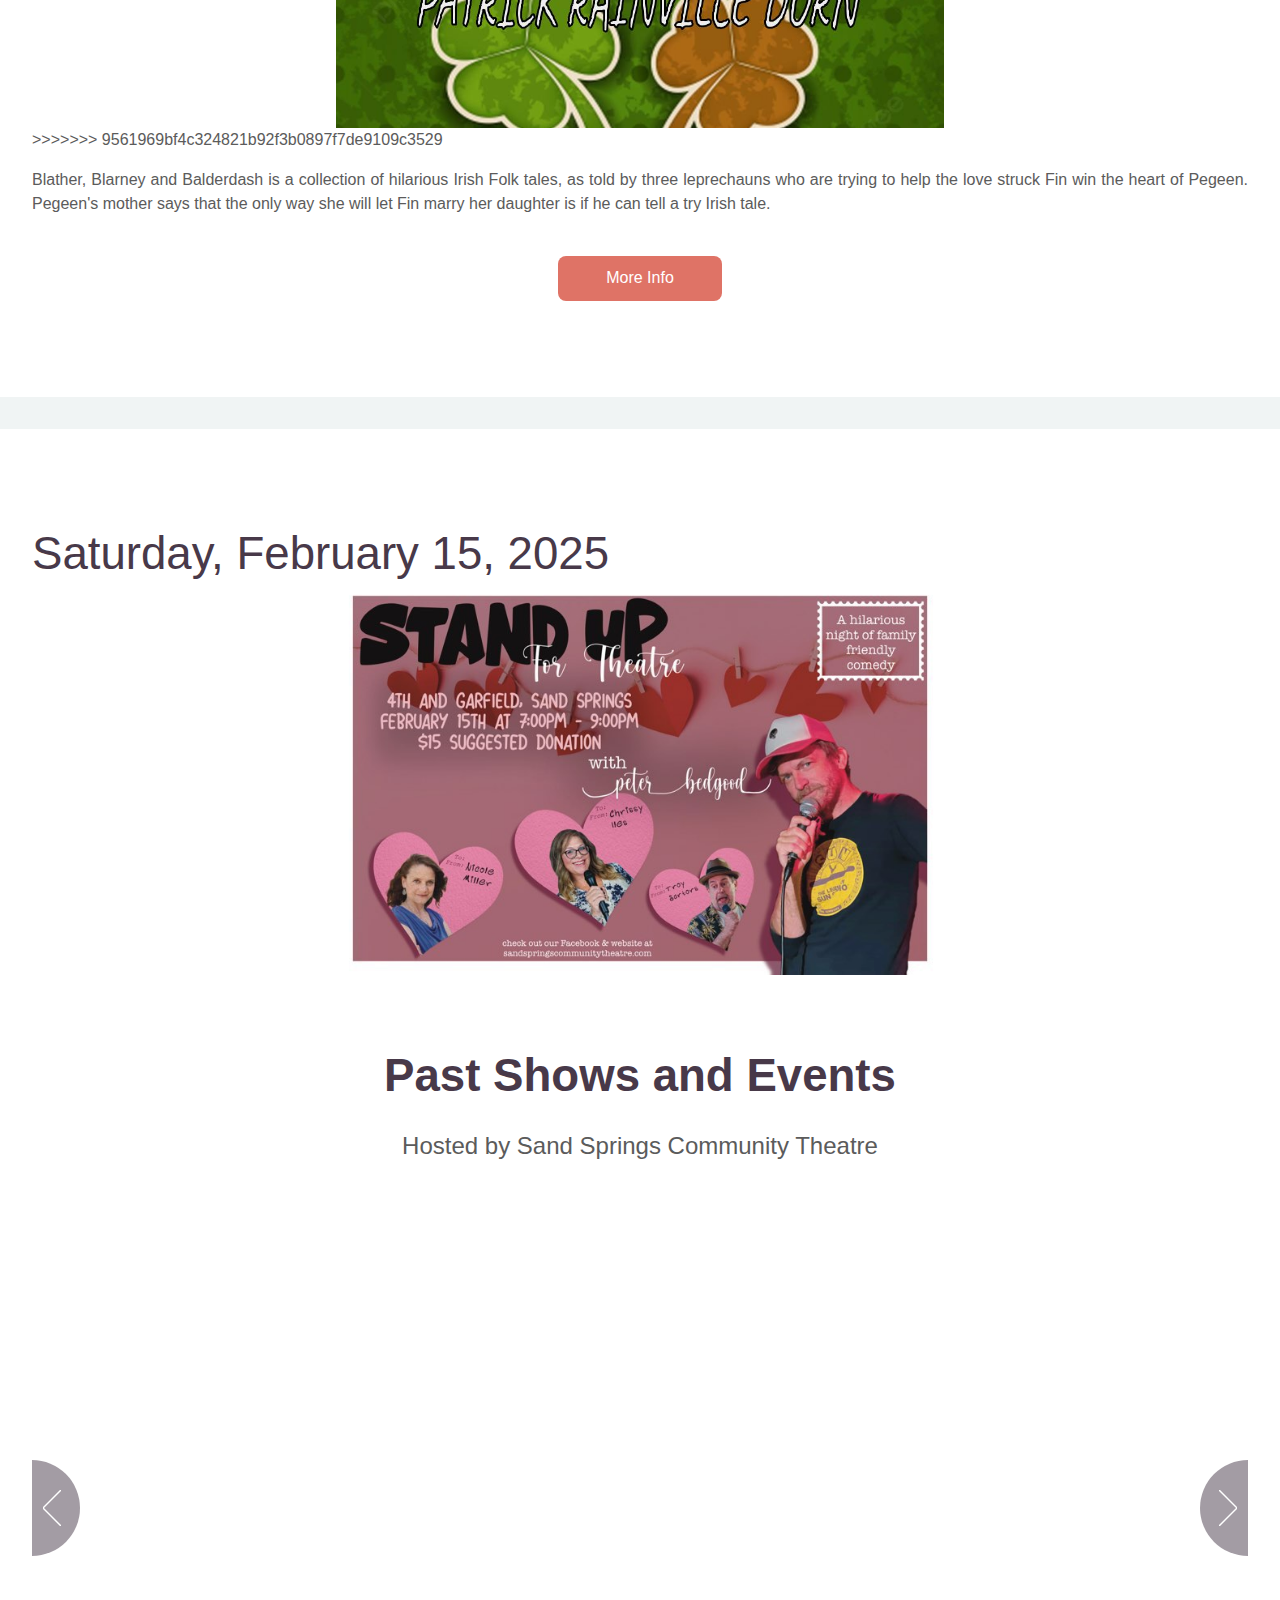
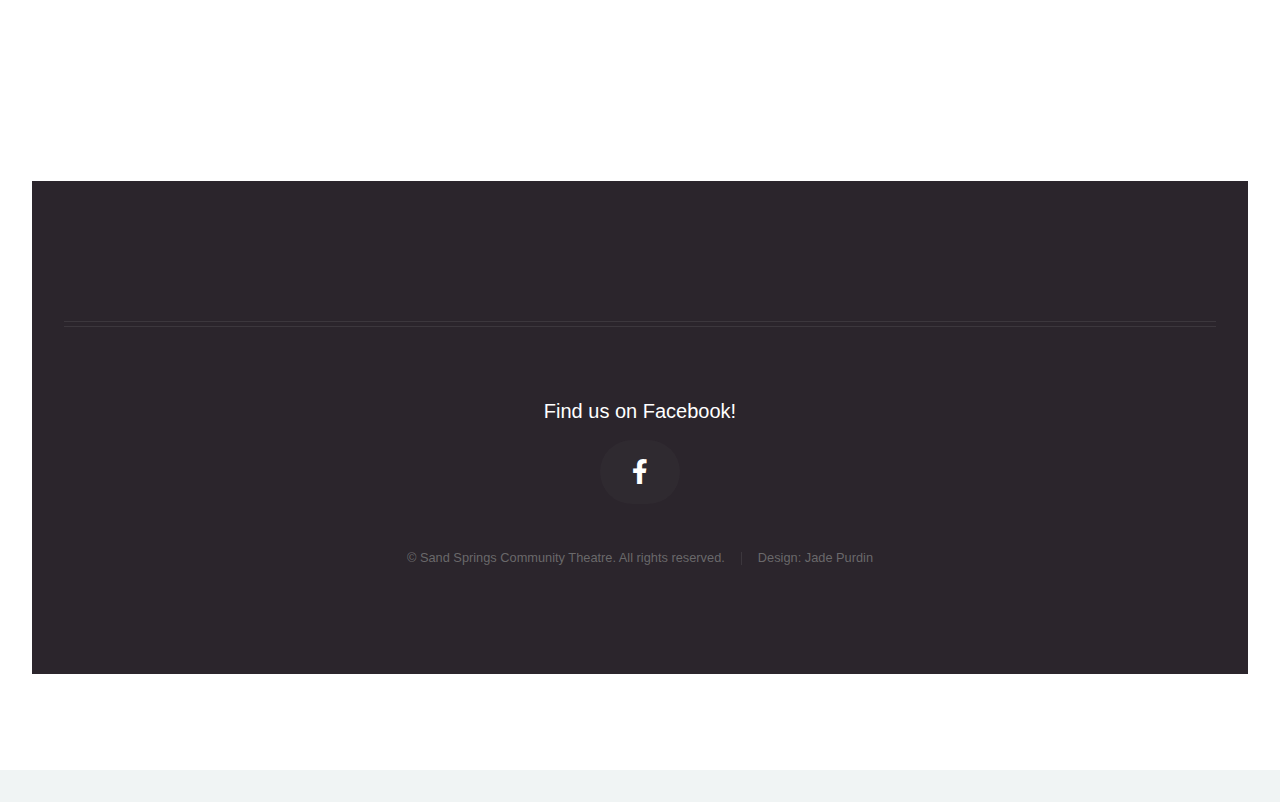
==== commit e76e2d31: "Merge branch 'main' of https://github.com/purdinjade/SandSpringsTheatreWebsite" ====
--- a/index.html
+++ b/index.html
@@ -74,7 +74,11 @@
 				<div class="wrapper style1">
 
 					<article id="main" class="container special">
+<<<<<<< HEAD
 						<a href="https://www.facebook.com/events/1815921632248331/1815921642248330?ref=newsfeed" class="image featured"><img src="Images/BlatherBarneyBalderdash.jpg" alt="" /></a>
+=======
+						<a href="https://www.facebook.com/events/1815921632248331/1815921642248330?ref=newsfeed" class="image featured"><img src="Images\BlatherBarneyBalderdash.jpg" alt="" /></a>
+>>>>>>> 9561969bf4c324821b92f3b0897f7de9109c3529
 						<header>
 							<!-- <h2><a href="#">AUDITIONS!!!!</a></h2> -->
 							<!-- <p>
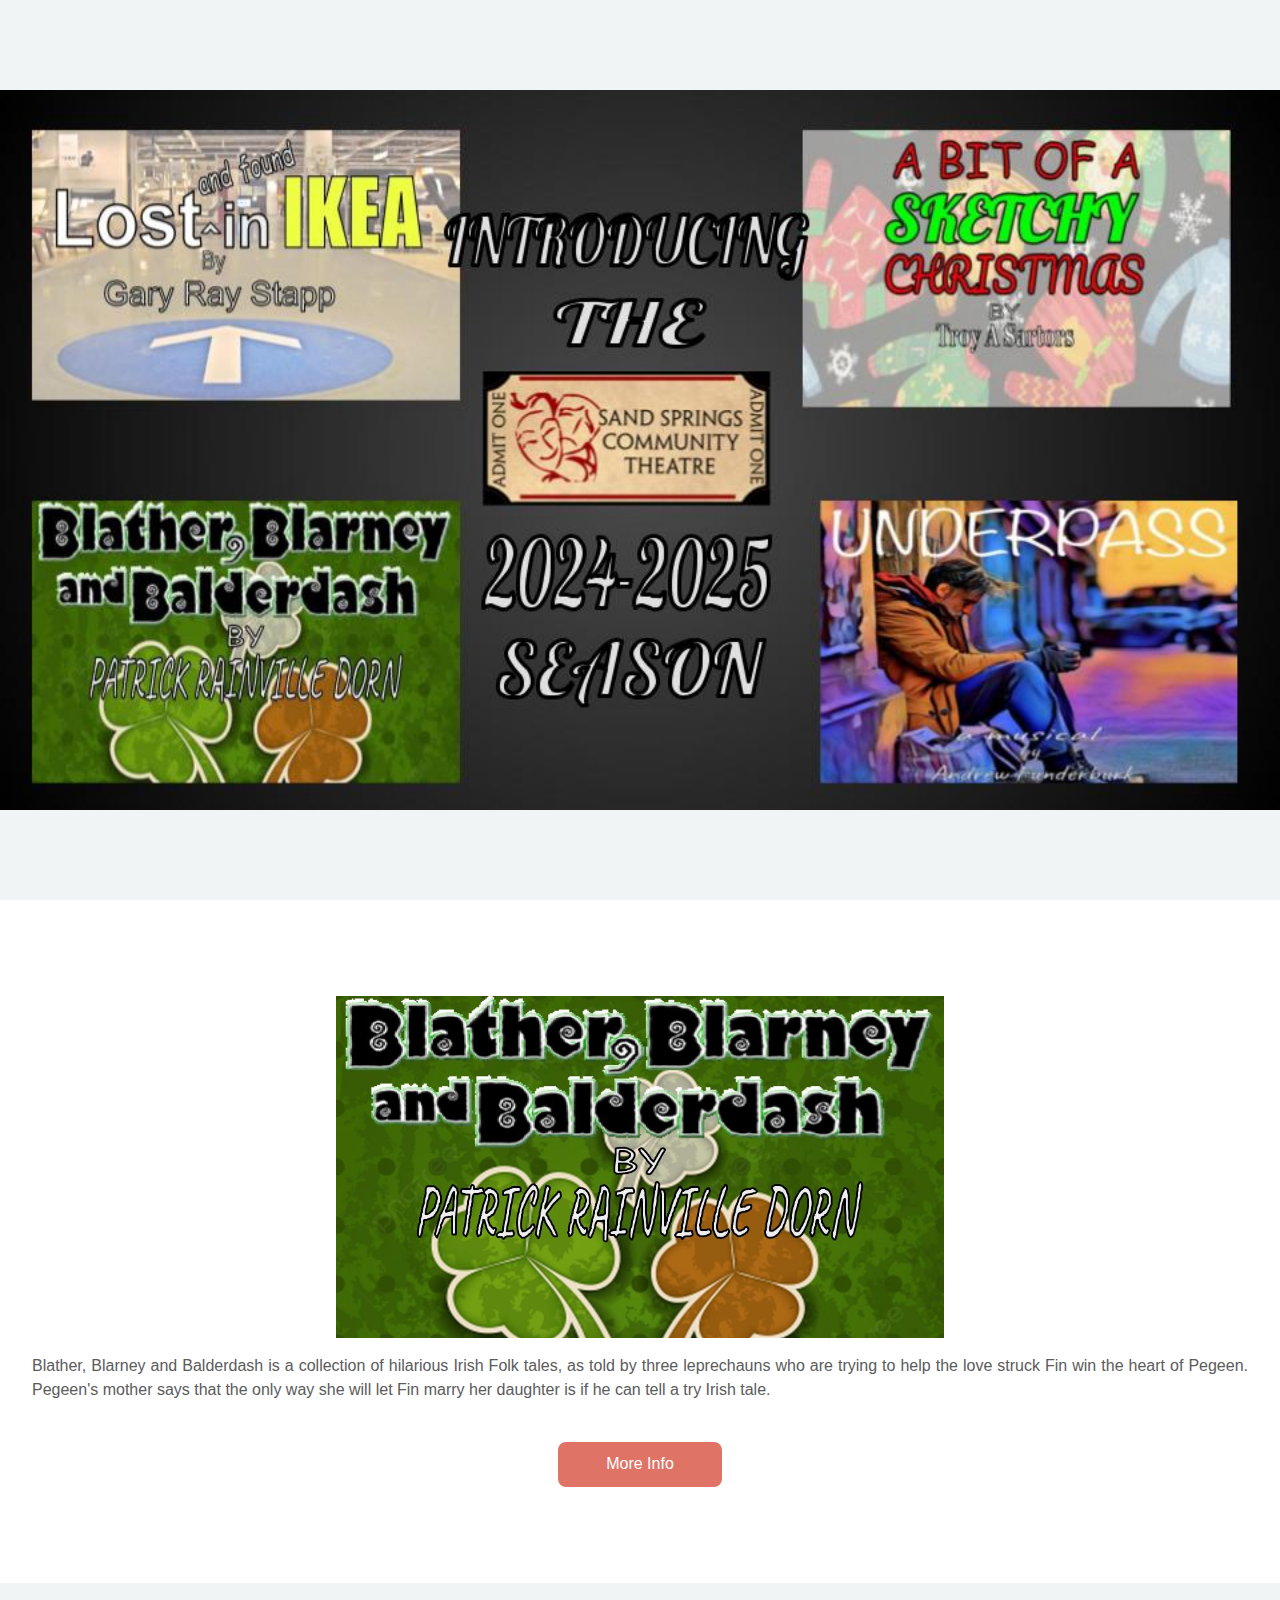
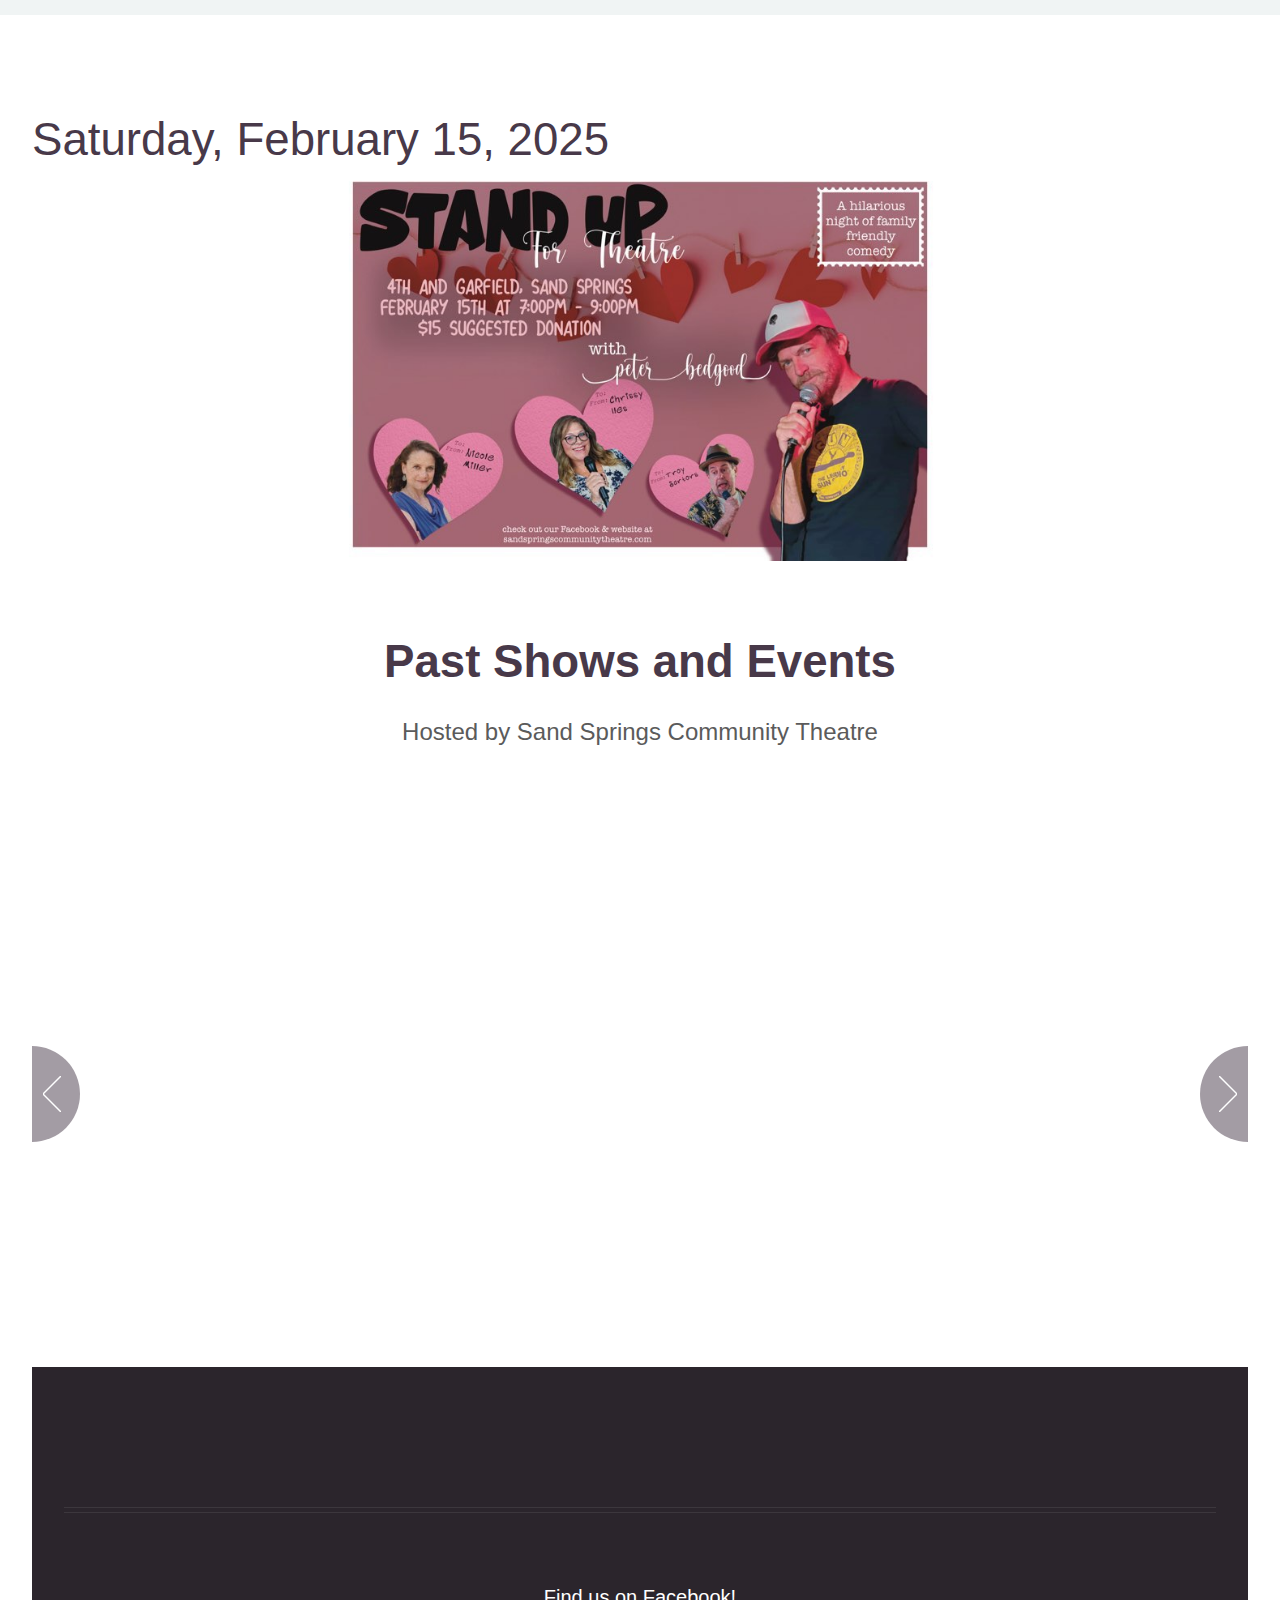
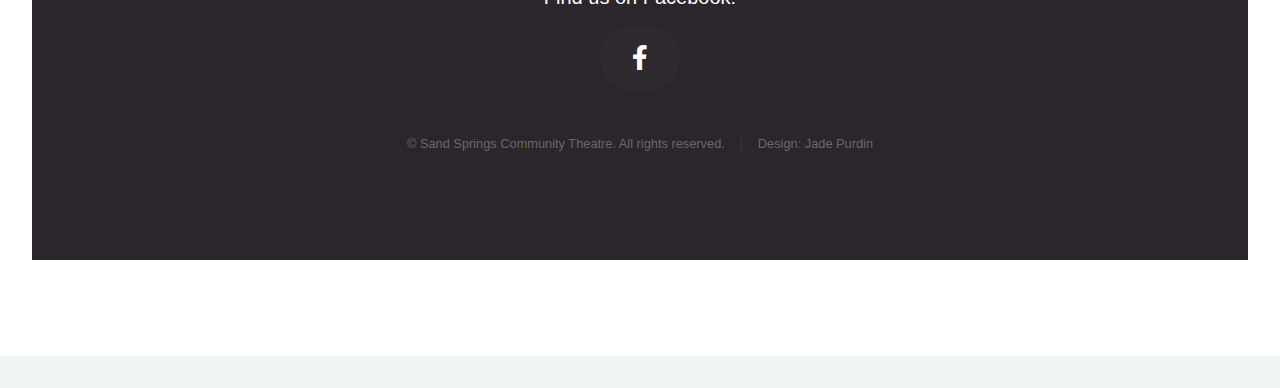
==== commit b9d84d61: "messed up" ====
--- a/index.html
+++ b/index.html
@@ -74,11 +74,7 @@
 				<div class="wrapper style1">
 
 					<article id="main" class="container special">
-<<<<<<< HEAD
-						<a href="https://www.facebook.com/events/1815921632248331/1815921642248330?ref=newsfeed" class="image featured"><img src="Images/BlatherBarneyBalderdash.jpg" alt="" /></a>
-=======
 						<a href="https://www.facebook.com/events/1815921632248331/1815921642248330?ref=newsfeed" class="image featured"><img src="Images\BlatherBarneyBalderdash.jpg" alt="" /></a>
->>>>>>> 9561969bf4c324821b92f3b0897f7de9109c3529
 						<header>
 							<!-- <h2><a href="#">AUDITIONS!!!!</a></h2> -->
 							<!-- <p>
